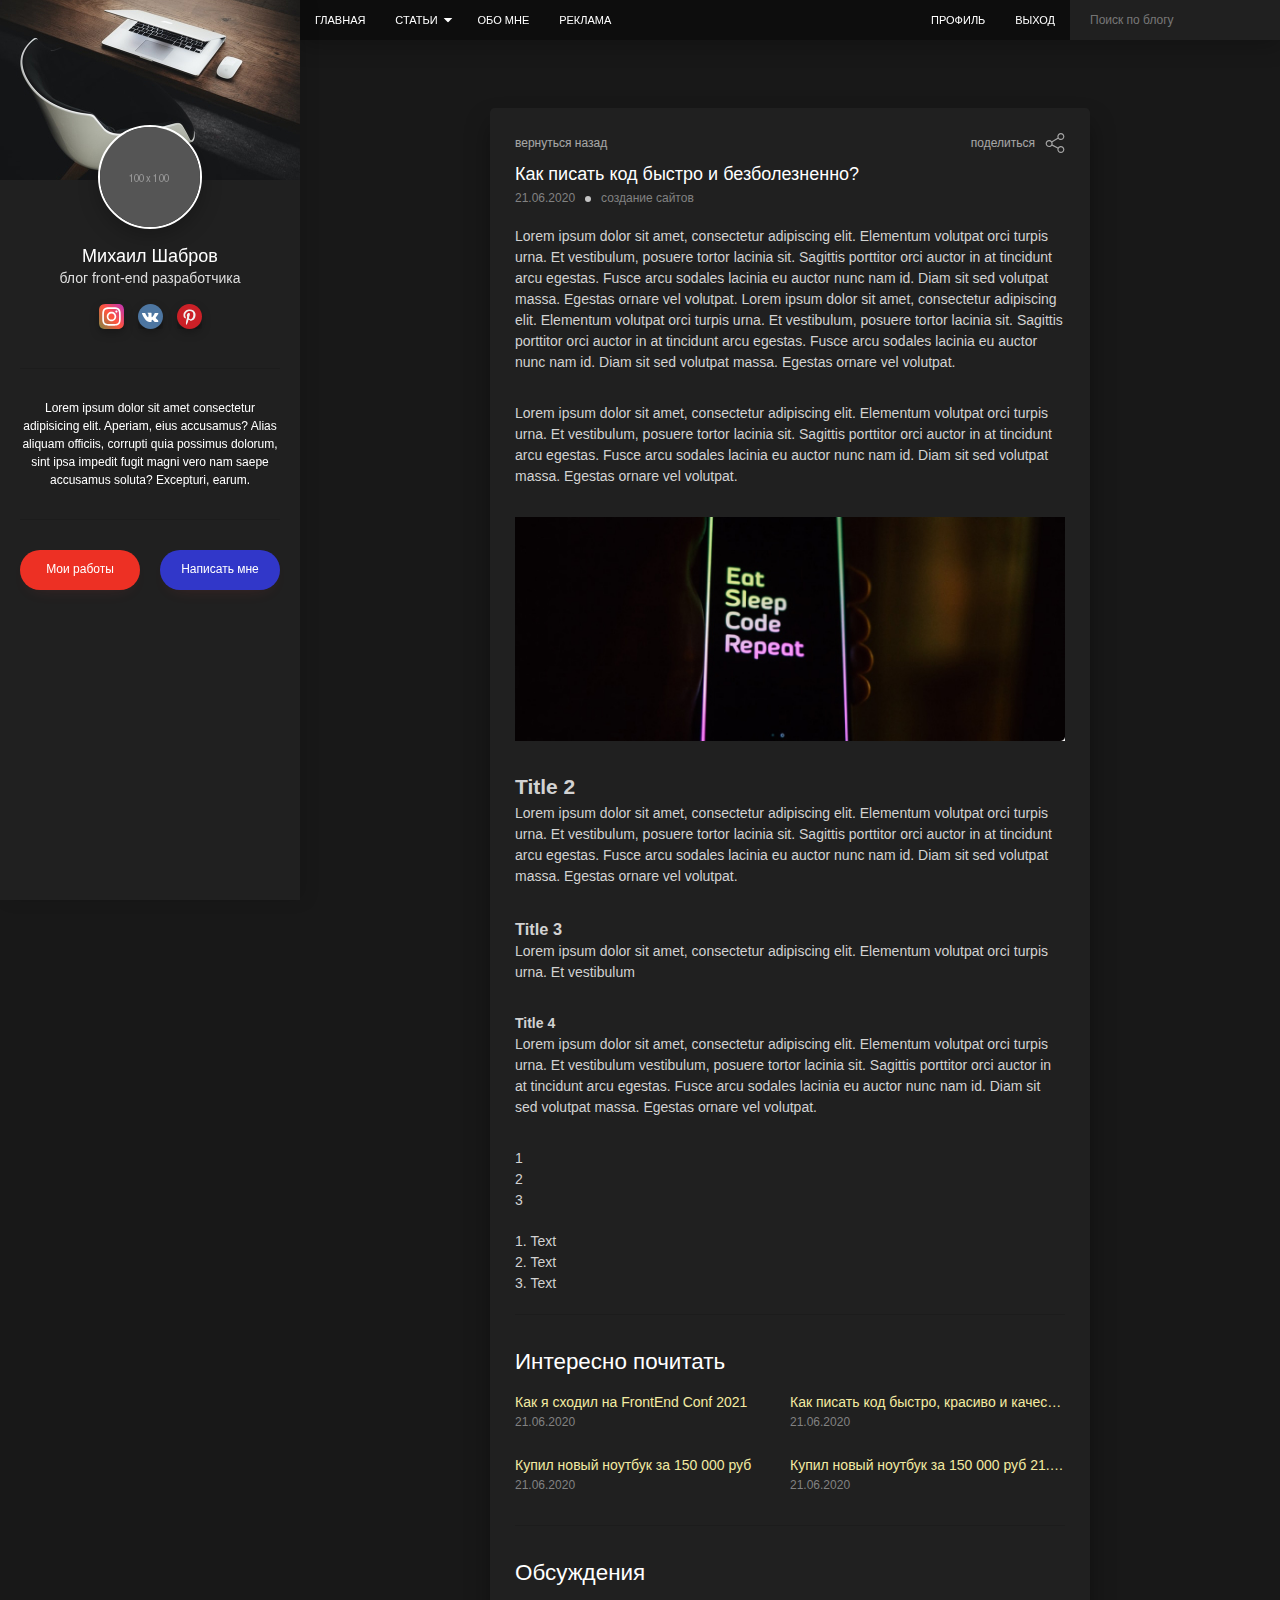
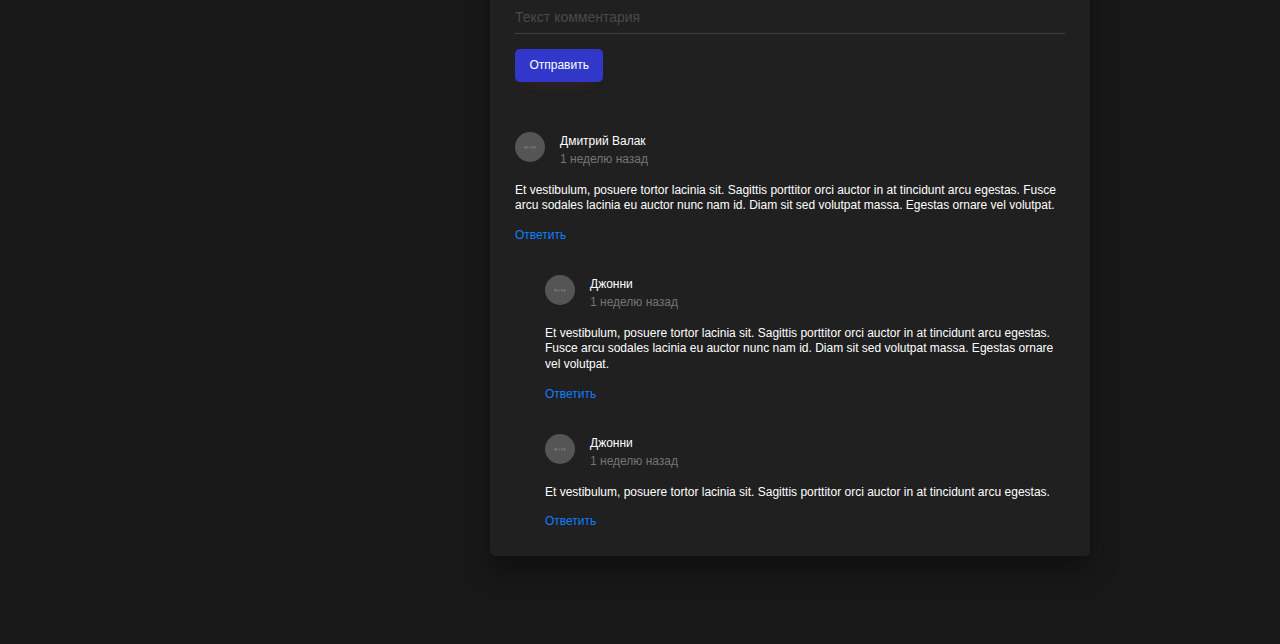
==== post.html @ 974a098c "test" ====
<!DOCTYPE html>
<html lang="ru">

<head>
    <meta charset="UTF-8">
    <meta http-equiv="X-UA-Compatible" content="IE=edge">
    <meta name="viewport" content="width=device-width, initial-scale=1.0">
    <link rel="stylesheet" href="css/style.min.css">
    <title>Пост</title>
</head>

<body>
    <div class="page">
        <header class="header">
            <div class="header__left">
                <nav class="nav">
                    <ul class="nav__list">
                        <li class="nav__item">
                            <a class="nav__link" href="index.html">Главная</a>
                        </li>
                        <li class="nav__item">
                            <a class="nav__link" href="#">
                                Статьи
                                <span class="nav__arrow arrow" id="arrow"></span>
                            </a>

                            <ul class="nav__sublist">
                                <li class="nav__subitem">
                                    <a class="nav__sublink" href="#">Создание сайтов</a>
                                </li>
                                <li class="nav__subitem">
                                    <a class="nav__sublink" href="#">Интернет-маркетинг</a>
                                </li>
                                <li class="nav__subitem">
                                    <a class="nav__sublink" href="#">Продвижение видео</a>
                                </li>
                            </ul>
                        </li>
                        <li class="nav__item">
                            <a class="nav__link" href="#">Обо мне</a>
                        </li>
                        <li class="nav__item">
                            <a class="nav__link" href="#">Реклама</a>
                        </li>
                    </ul>
                </nav>

                <button class="burger" type="button" id="burger">
                    <span></span>
                </button>
            </div>
            <div class="header__right">
                <nav class="nav">
                    <ul class="nav__list">
                        <li class="nav__item">
                            <a class="nav__link" href="profile.html">Профиль</a>
                        </li>
                        <li class="nav__item">
                            <a class="nav__link" href="signin.html">Выход</a>
                        </li>
                    </ul>
                </nav>
                <form action="searth.html" class="searth">
                    <input class="searth__input" type="text" name="mainsearth" id="mainsearth" placeholder="Поиск по блогу">
                </form>
            </div>
        </header>

        <aside class="sidebar">
            <div class="sidebar__header">
                <img src="images/sidebar-header.jpg" alt="">
            </div>
            <div class="sidebar__content">
                <div class="sidebar__user">
                    <img class="sidebar__user-photo" src="images/user-photo.png" alt="Михаил Шабров">
                    <div class="sidebar__user-info">
                        <h1 class="sidebar__user-name">Михаил Шабров</h1>
                        <div class="sidebar__user-text">блог front-end разработчика</div>
                    </div>
                    <div class="social social--sidebar">
                        <a class="social__link" href="#">
                            <img src="images/instagramSm.svg" alt="Миша Шабров insta">
                        </a>
                        <a class="social__link" href="#">
                            <img src="images/vkSm.svg" alt="Миша Шабров Vk">
                        </a>
                        <a class="social__link" href="#">
                            <img src="images/pinterestSm.svg" alt="Миша Шабров pinterest">
                        </a>
                    </div>
                </div>

                <nav class="nav  nav--mobile">
                    <ul class="nav__list">
                        <li class="nav__item">
                            <a class="nav__link" href="#">
                                Статьи
                                <span class="nav__arrow arrow" id="arrow"></span>
                            </a>

                            <ul class="nav__sublist">
                                <li class="nav__subitem">
                                    <a class="nav__sublink" href="#">Создание сайтов</a>
                                </li>
                                <li class="nav__subitem">
                                    <a class="nav__sublink" href="#">Интернет-маркетинг</a>
                                </li>
                                <li class="nav__subitem">
                                    <a class="nav__sublink" href="#">Продвижение видео</a>
                                </li>
                            </ul>
                        </li>
                        <li class="nav__item">
                            <a class="nav__link" href="#">
                                Обо мне
                                <span class="nav__arrow arrow" id="arrow"></span>
                            </a>

                            <ul class="nav__sublist">
                                <li class="nav__subitem">
                                    <a class="nav__sublink" href="#">Создание сайтов</a>
                                </li>
                                <li class="nav__subitem">
                                    <a class="nav__sublink" href="#">Интернет-маркетинг</a>
                                </li>
                                <li class="nav__subitem">
                                    <a class="nav__sublink" href="#">Продвижение видео</a>
                                </li>
                            </ul>
                        </li>
                        <li class="nav__item">
                            <a class="nav__link" href="#">Реклама</a>
                        </li>
                        <li class="nav__item">
                            <a class="nav__link" href="#">Профиль</a>
                        </li>
                    </ul>
                </nav>
                <div class="sidebar__text">
                    <p>Lorem ipsum dolor sit amet consectetur adipisicing elit. Aperiam, eius accusamus? Alias aliquam officiis, corrupti quia possimus dolorum, sint ipsa impedit fugit magni vero nam saepe accusamus soluta? Excepturi, earum.</p>
                </div>
                <div class="sidebar__footer">
                    <a class="btn btn--red btn--big" href="works.html">Мои работы</a>
                    <button class="btn btn--blue btn--big" type="button" data-modal="modal-contact">Написать мне</button>
                </div>
            </div>
        </aside>

        <main class="main">
            <div class="container">

                <article class="post">
                    <div class="post__actions">
                        <a class="post__actions-item" href="index.html">вернуться назад</a>
                        <button class="post__actions-item" type="button" data-modal="modal-share">
                            поделиться
                            <img src="images/share.svg" alt="">
                        </button>
                    </div>
                    <div class="post__header">
                        <h1 class="post__title  post__title--mb0  post__title--title">Как писать код быстро и безболезненно?</h1>
                        <ul class="post__data">
                            <li class="post__data__item">21.06.2020</li>
                            <li class="post__data__item">
                                <a href="#">создание сайтов</a>
                            </li>
                        </ul>
                    </div>
                    <div class="post__content">
                        <div class="post__text">
                            <p>Lorem ipsum dolor sit amet, consectetur adipiscing elit. Elementum volutpat orci turpis urna. Et vestibulum, posuere tortor lacinia sit. Sagittis porttitor orci auctor in at tincidunt arcu egestas. Fusce arcu sodales lacinia eu auctor nunc nam id. Diam sit sed volutpat massa. Egestas ornare vel volutpat. Lorem ipsum dolor sit amet, consectetur adipiscing elit. Elementum volutpat orci turpis urna. Et vestibulum, posuere tortor lacinia sit. Sagittis porttitor orci auctor in at tincidunt arcu egestas. Fusce arcu sodales lacinia eu auctor nunc nam id. Diam sit sed volutpat massa. Egestas ornare vel volutpat.</p>

                            <p>Lorem ipsum dolor sit amet, consectetur adipiscing elit. Elementum volutpat orci turpis urna. Et vestibulum, posuere tortor lacinia sit. Sagittis porttitor orci auctor in at tincidunt arcu egestas. Fusce arcu sodales lacinia eu auctor nunc nam id. Diam sit sed volutpat massa. Egestas ornare vel volutpat.</p>

                            <p>
                                <img src="images/post-preview.jpg" alt="">
                            </p>

                            <h2>Title 2</h2>
                            <p>Lorem ipsum dolor sit amet, consectetur adipiscing elit. Elementum volutpat orci turpis urna. Et vestibulum, posuere tortor lacinia sit. Sagittis porttitor orci auctor in at tincidunt arcu egestas. Fusce arcu sodales lacinia eu auctor nunc nam id. Diam sit sed volutpat massa. Egestas ornare vel volutpat.</p>

                            <h3>Title 3</h3>
                            <p>Lorem ipsum dolor sit amet, consectetur adipiscing elit. Elementum volutpat orci turpis urna. Et vestibulum</p>

                            <h4>Title 4</h4>
                            <p>Lorem ipsum dolor sit amet, consectetur adipiscing elit. Elementum volutpat orci turpis urna. Et vestibulum vestibulum, posuere tortor lacinia sit. Sagittis porttitor orci auctor in at tincidunt arcu egestas. Fusce arcu sodales lacinia eu auctor nunc nam id. Diam sit sed volutpat massa. Egestas ornare vel volutpat.</p>

                            <ul>
                                <li>1</li>
                                <li>2</li>
                                <li>3</li>
                            </ul>

                            <ol>
                                <li>Text</li>
                                <li>Text</li>
                                <li>Text</li>
                            </ol>
                        </div>
                    </div>

                    <div class="related">
                        <h3 class="post__subtitle">Интересно почитать</h3>
                        <ul class="related__list">
                            <li class="related__list-item">
                                <a class="related__name" href="#">Как я сходил на FrontEnd Conf 2021</a>
                                <span class="related__date">21.06.2020</span>
                            </li>
                            <li class="related__list-item">
                                <a class="related__name" href="#">Как писать код быстро, красиво и качественно?</a>
                                <span class="related__date">21.06.2020</span>
                            </li>
                            <li class="related__list-item">
                                <a class="related__name" href="#">Купил новый ноутбук за 150 000 руб</a>
                                <span class="related__date">21.06.2020</span>
                            </li>
                            <li class="related__list-item">
                                <a class="related__name" href="#">Купил новый ноутбук за 150 000 руб
                                    21.06.2020</a>
                                <span class="related__date">21.06.2020</span>
                            </li>
                        </ul>
                    </div>

                    <h3 class="post__subtitle">Обсуждения</h3>
                    <form class="form" accept="/">
                        <div class="form__group">
                            <textarea class="form__field  form__field--textarea" name="commentInput" placeholder="Текст комментария"></textarea>
                            <span class="form__line"></span>
                        </div>
                        <button class="btn btn--blue btn--sm" type="submit">Отправить</button>
                    </form>

                    <ul class="comments">
                        <li class="comments__item">
                            <div class="comments__author">
                                <div class="comments__author-left">
                                    <img class="comments__avatar" src="images/user-photo.png" alt="">
                                </div>
                                <div class="comments__author-right">
                                    <div class="comments__name">Дмитрий Валак</div>
                                    <div class="comments__date">1 неделю назад</div>
                                </div>
                            </div>
                            <div class="comments__text">Et vestibulum, posuere tortor lacinia sit. Sagittis porttitor orci auctor in at tincidunt arcu egestas. Fusce arcu sodales lacinia eu auctor nunc nam id. Diam sit sed volutpat massa. Egestas ornare vel volutpat.</div>
                            <a class="comments__reply" href="#">Ответить</a>
                        </li>

                        <ul class="comments">
                            <li class="comments__item">
                                <div class="comments__author">
                                    <div class="comments__author-left">
                                        <img class="comments__avatar" src="images/user-photo.png" alt="">
                                    </div>
                                    <div class="comments__author-right">
                                        <div class="comments__name">Джонни</div>
                                        <div class="comments__date">1 неделю назад</div>
                                    </div>
                                </div>
                                <div class="comments__text">Et vestibulum, posuere tortor lacinia sit. Sagittis porttitor orci auctor in at tincidunt arcu egestas. Fusce arcu sodales lacinia eu auctor nunc nam id. Diam sit sed volutpat massa. Egestas ornare vel volutpat.</div>
                                <a class="comments__reply" href="#">Ответить</a>
                            </li>

                            <ul class="comments">
                                <li class="comments__item">
                                    <div class="comments__author">
                                        <div class="comments__author-left">
                                            <img class="comments__avatar" src="images/user-photo.png" alt="">
                                        </div>
                                        <div class="comments__author-right">
                                            <div class="comments__name">Джонни</div>
                                            <div class="comments__date">1 неделю назад</div>
                                        </div>
                                    </div>
                                    <div class="comments__text">Et vestibulum, posuere tortor lacinia sit. Sagittis porttitor orci auctor in at tincidunt arcu egestas.</div>
                                    <a class="comments__reply" href="#">Ответить</a>
                                </li>
                            </ul>
                        </ul>
                    </ul>

                </article>
            </div>
        </main>
    </div>
    <div class="modal" id="modal-contact">
        <div class="modal__content modal__content--contact">

            <button class="modal__close" type="button" id="closeModal">
                <img src="images/close.svg" alt="закрыть">
            </button>

            <form class="form" action="/">
                <div class="form__group">
                    <input class="form__field" type="text" name="contactName" placeholder="Ваще имя">
                    <span class="form__line"></span>
                </div>
                <div class="form__group">
                    <input class="form__field" type="email" name="contactEmail" placeholder="Ваш e-mail">
                    <span class="form__line"></span>
                </div>
                <div class="form__group">
                    <textarea class="form__field  form__field--textarea" name="contactText" placeholder="Текст сообщения"></textarea>
                    <span class="form__line"></span>
                </div>
                <div class="form__footer">
                    <button class="btn  btn--blue  btn--sm" type="submit">Отправить</button>
                </div>
            </form>

            <ul class="modal__footer">
                <li class="modal__footer-item">
                    e-mail: <a href="mailto:info@mywebsite.com">info@mywebsite.com</a>
                </li>
                <li class="modal__footer-item">
                    тел: <a href="tel:+94323285622">+943-232-856-22</a>
                </li>
            </ul>

        </div>
    </div>

    <div class="modal" id="modal-share">
        <div class="modal__content">

            <button class="modal__close" type="button" id="closeModal">
                <img src="images/close.svg" alt="закрыть">
            </button>

            <div class="social  social--modal">
                <a class="social__link" href="#">
                    <img src="images/shareFacebook.svg" alt="Миша Шабров insta">
                </a>
                <a class="social__link" href="#">
                    <img src="images/shareTwitter.svg" alt="Миша Шабров Vk">
                </a>
                <a class="social__link" href="#">
                    <img src="images/shareVk.svg" alt="Миша Шабров Vk">
                </a>
                <a class="social__link" href="#">
                    <img src="images/shareCopy.svg" alt="Миша Шабров pinterest">
                </a>
            </div>
        </div>
    </div>

    <div class="modal" id="modal-story">
        <div class="modal__content  modal__content--story">
            <video class="modal__story" src="" poster="http://placehold.it/450x600"></video>
        </div>
    </div>

    <!-- JabaScript -->
    <script src="js/app.min.js"></script>

</body>

</html>
---- css/style.min.css ----
*, *::before, *::after {
  box-sizing: border-box;
}

*:focus {
  outline: none;
}

h1, h2, h3, h4, h5, h6 {
  margin: 0;
  padding: 0;
}

a {
  font-family: inherit;
  text-decoration: none;
  color: inherit;
}

p {
  padding: 0;
  margin: 0;
}

ul, ol, li {
  padding: 0;
  margin: 0;
  list-style: none;
}

button, input {
  padding: 0;
  font-family: inherit;
  font-size: inherit;
  color: inherit;
  background: none;
  border: none;
}

html {
  font-size: 10px;
}

body {
  font-family: -apple-system, BlinkMacSystemFont, "Segoe UI", Roboto, "Helvetica Neue", Arial, "Noto Sans", sans-serif, "Apple Color Emoji", "Segoe UI Emoji", "Segoe UI Symbol", "Noto Color Emoji";
  font-size: 1.4rem;
  line-height: 1.5;
  font-weight: 400;
  color: #fff;
  background-color: #181818;
}
body.no-scroll, body.show-sidebar {
  overflow: hidden;
}

.page {
  display: flex;
  flex-direction: column;
  justify-content: center;
  min-height: 90vh;
  overflow: hidden;
}
.page__title {
  margin-bottom: 3rem;
  font-size: 2.1rem;
  line-height: 1;
  color: #fff;
}
.page__title--mb {
  margin-bottom: 6rem;
}
@media (max-width: 575px) {
  .page__title--mb {
    margin-bottom: 3rem;
  }
}
.show-sidebar .page::after {
  content: "";
  display: block;
  width: 100%;
  height: 100%;
  position: fixed;
  top: 0;
  left: 0;
  z-index: 1;
  background-color: rgba(0, 0, 0, 0.9);
}

.main {
  margin: auto 0;
  padding: 10rem 0 8rem 30rem;
}
@media (max-width: 991px) {
  .main {
    padding-left: 0;
  }
}
@media (max-width: 768px) {
  .main {
    padding: 6rem 0 4rem;
  }
}

.container {
  max-width: 70rem;
  margin: 0 auto;
  padding: 0 5rem;
}
@media (max-width: 768px) {
  .container {
    max-width: 64rem;
    padding: 0 2rem;
  }
}

.embed,
.fr-video {
  display: block;
  position: relative;
  overflow: hidden;
}
.embed::before,
.fr-video::before {
  content: "";
  display: block;
  padding-top: 56.25%;
}
.embed iframe,
.embed video,
.embed object,
.embed embed,
.fr-video iframe,
.fr-video video,
.fr-video object,
.fr-video embed {
  width: 100%;
  height: 100%;
  position: absolute;
  top: 0;
  left: 0;
}

.header {
  width: calc(100% - 30rem);
  height: 40px;
  display: flex;
  justify-content: space-between;
  background-color: #0D0D0D;
  box-shadow: 0px 5px 22px rgba(0, 0, 0, 0.25);
  position: fixed;
  top: 0;
  right: 0;
  z-index: 1000;
}
.header__left {
  display: flex;
}
.header__right {
  display: flex;
}
@media (max-width: 991px) {
  .header {
    width: 100%;
  }
}

.nav--mobile {
  display: none;
}
.nav__list {
  display: flex;
}
@media (max-width: 991px) {
  .nav__list {
    flex-direction: column;
  }
}
.nav__item {
  position: relative;
  background-color: #0D0D0D;
  color: #fff;
  transition: background-color 0.2s linear;
}
@media (max-width: 991px) {
  .nav__item {
    text-align: left;
    background-color: transparent;
  }
}
@media (min-width: 991px) {
  .nav__item:hover {
    background-color: #3137C9;
  }
  .nav__item:hover .nav__sublist {
    pointer-events: all;
    opacity: 1;
    transform: translateX(0);
  }
}
.nav__link {
  display: block;
  height: 4rem;
  padding: 1.2em 1.36em;
  position: relative;
  text-transform: uppercase;
  font-size: 1.1rem;
  line-height: 1.3;
  color: inherit;
}
@media (max-width: 991px) {
  .nav__link {
    height: auto;
    padding: 0.6em 0;
    text-transform: none;
    font-size: 1.6rem;
    font-weight: 300;
  }
}
.nav__sublist {
  width: 16.5rem;
  padding: 1rem 1.4rem 1.2rem;
  background-color: #3137C9;
  box-shadow: 0px 6px 8px rgba(0, 0, 0, 0.2);
  border-radius: 0px 0px 5px 5px;
  pointer-events: none;
  opacity: 0;
  position: absolute;
  top: 100%;
  left: 0;
  transform: translateY(50%);
  transition: opacity 0.2s linear, transform 0.2s linear;
}
@media (max-width: 991px) {
  .nav__sublist {
    display: none;
    padding-left: 2rem;
    padding-right: 0;
    position: static;
    pointer-events: all;
    background-color: transparent;
    box-shadow: none;
    opacity: 1;
    transform: translateY(0);
  }
  .nav__sublist.open {
    display: block;
  }
}
.nav__subitem:not(:last-child) {
  margin-bottom: 1rem;
}
.nav__sublink {
  font-size: 1.2rem;
  line-height: 1.4;
  color: #fff;
  color: inherit;
}
.nav__sublink:hover {
  text-decoration: underline;
}
@media (max-width: 991px) {
  .nav__sublink {
    font-weight: 300;
    font-size: 1.5rem;
  }
}
@media (max-width: 991px) {
  .nav {
    display: none;
  }
  .nav--mobile {
    display: block;
    padding-left: 1rem;
  }
}

.arrow {
  width: 1rem;
  height: 0.5rem;
  display: block;
  background-image: url("../images/arrow.svg");
  background-repeat: no-repeat;
  background-size: cover;
  position: absolute;
  top: 50%;
  right: 1rem;
  z-index: 1;
  transform: translate(0, -50%);
}

.burger {
  width: 3rem;
  height: 2rem;
  display: none;
  position: absolute;
  top: 50%;
  left: 1.5rem;
  z-index: 1;
  transform: translateY(-50%);
}
.burger span {
  display: block;
  width: 100%;
  height: 0.2rem;
  background-color: #fff;
  transition: background-color 0.2s linear;
}
.burger span::before, .burger span::after {
  content: "";
  display: block;
  width: 100%;
  height: 0.2rem;
  position: absolute;
  background-color: #fff;
  transition: transform 0.2s linear;
}
.burger span::before {
  top: 0%;
}
.burger span::after {
  bottom: 0;
}
.show-sidebar .burger span {
  background-color: transparent;
}
.show-sidebar .burger span::before, .show-sidebar .burger span::after {
  top: 50%;
}
.show-sidebar .burger span::before {
  transform: rotate(45deg);
}
.show-sidebar .burger span::after {
  transform: rotate(-45deg);
}
@media (max-width: 991px) {
  .burger {
    display: block;
  }
}

.searth {
  background-color: #202020;
}
.searth__input {
  display: block;
  min-width: 21rem;
  height: 100%;
  padding: 0 2rem;
  font-size: 1.2rem;
  line-height: 1.2;
  color: #fff;
}
.searth__input::placeholder {
  color: rgba(255, 255, 255, 0.4);
}
@media (max-width: 768px) {
  .searth__input::placeholder {
    font-size: 1.6rem;
  }
}

.sidebar {
  width: 30rem;
  height: 100vh;
  padding-bottom: 2rem;
  display: flex;
  flex-direction: column;
  background-color: #202020;
  box-shadow: 5px 0px 15px rgba(5, 5, 5, 0.1);
  text-align: center;
  position: fixed;
  top: 0;
  left: 0;
  z-index: 1000;
}
@media (max-width: 991px) {
  .sidebar {
    height: calc(100vh - 4rem);
    top: 4rem;
    background-color: #0D0D0D;
    transform: translateX(-100%);
    transition: transform 0.2s linear;
  }
  .show-sidebar .sidebar {
    transform: translateX(0);
  }
}
.sidebar__header {
  height: 18rem;
}
.sidebar__header img {
  display: block;
  width: 100%;
  height: 100%;
}
@media (max-width: 991px) {
  .sidebar__header {
    height: 10rem;
  }
}
.sidebar__content {
  display: flex;
  flex-direction: column;
  margin-top: -5.5rem;
  padding: 0 2rem;
}
@media (max-width: 991px) {
  .sidebar__content {
    margin-top: -2rem;
  }
}
.sidebar__user {
  margin-bottom: 2.5rem;
}
@media (max-width: 991px) {
  .sidebar__user {
    display: flex;
    align-items: flex-end;
    text-align: left;
    margin-bottom: 2rem;
    padding-bottom: 1.5rem;
    border-bottom: 2px solid #1c1c1c;
  }
}
.sidebar__user-photo {
  margin-bottom: 1rem;
  border-radius: 50%;
  border: 2px solid #fff;
  box-shadow: 0px 7px 20px rgba(0, 0, 0, 0.25);
}
@media (max-width: 991px) {
  .sidebar__user-photo {
    width: 6.5rem;
    height: 6.5rem;
    margin-bottom: 0;
    margin-right: 1rem;
  }
}
.sidebar__user-name {
  font-weight: 400;
  font-size: 1.8rem;
  line-height: 1.3;
}
@media (max-width: 991px) {
  .sidebar__user-name {
    font-size: 1.5rem;
  }
}
.sidebar__user-text {
  margin-bottom: 1.5rem;
  font-size: 1.4rem;
  font-weight: 300;
  color: #DEDEDE;
}
@media (max-width: 991px) {
  .sidebar__user-text {
    margin-bottom: 0;
    font-size: 1.2rem;
  }
}
.sidebar__text {
  padding: 3rem 0;
  border-top: 1px solid #1C1C1C;
  border-bottom: 1px solid #1C1C1C;
  font-size: 1.2rem;
}
@media (max-width: 991px) {
  .sidebar__text {
    display: none;
  }
}
.sidebar__footer {
  display: flex;
  justify-content: space-between;
  margin-top: 3rem;
}

.social {
  display: flex;
  justify-content: center;
}
@media (max-width: 991px) {
  .social--sidebar {
    display: none;
  }
}
.social__link {
  display: inline-block;
  transition: transform 0.2s ease-in-out;
}
.social__link img {
  filter: drop-shadow(0px 4px 4px rgba(0, 0, 0, 0.25));
}
.social__link:not(:last-child) {
  margin-right: 1rem;
}
.social__link:hover {
  transform: translateY(5%);
}

.btn {
  display: inline-block;
  padding: 1em 1.75em;
  font-size: 1.2rem;
  font-weight: 500;
  line-height: 1.3;
  box-shadow: 0px 0.6em 1.5em -0.9em rgba(242, 63, 63, 0.2);
  border-radius: 2em;
  cursor: pointer;
  transition: opacity 0.2s linear;
}
.btn:hover {
  opacity: 0.8;
}
.btn--red {
  background-color: #ED3024;
  box-shadow: #ED3024;
}
.btn--blue {
  background-color: #3137C9;
  box-shadow: #3137C9;
}
.btn--big {
  min-width: 12rem;
}
.btn--sm {
  padding: 0.7em 1.2em;
  border-radius: 0.4em;
}

.stories {
  display: grid;
  grid-template-columns: repeat(4, 14rem);
  grid-template-rows: 19.5rem;
  gap: 1.3rem;
  overflow: auto;
  margin-bottom: 3rem;
}
.stories__item {
  overflow: hidden;
  box-shadow: 0px 5px 15px rgba(0, 0, 0, 0.2);
  border-radius: 0.4em;
  position: relative;
}
.stories__item::after {
  content: "";
  display: block;
  width: 100%;
  height: 100%;
  background: linear-gradient(to bottom, rgba(0, 0, 0, 0.8) 0%, rgba(0, 0, 0, 0) 50%, rgba(0, 0, 0, 0.8) 100%);
  position: absolute;
  top: 0;
  left: 0;
}
.stories__preview {
  display: block;
  max-width: 100%;
  height: auto;
}
.stories__info {
  height: 100%;
  padding: 1.4rem 1.7rem 1.4rem 1.3rem;
  font-size: 1.2rem;
  display: flex;
  flex-direction: column;
  justify-content: space-between;
  align-items: flex-end;
  position: absolute;
  top: 0;
  left: 0;
  z-index: 1;
}

.add-post {
  margin-bottom: 3rem;
  padding: 1.7rem 2rem 1.7rem 3rem;
  background-color: #121212;
  box-shadow: 0px 15px 25px rgba(0, 0, 0, 0.45);
  border-radius: 0.35em;
}
.add-post__form {
  display: flex;
  justify-content: space-between;
  align-items: center;
}
.add-post__text {
  display: block;
  overflow: hidden;
  width: 100%;
  height: 3rem;
  padding: 0;
  border: none;
  background: none;
  resize: none;
  font-size: 1.5rem;
  line-height: 2;
  color: #d2d2d2;
}
.add-post__actions {
  width: 10rem;
  display: flex;
  align-items: center;
}
.add-post__file, .add-post__send {
  width: 4rem;
  height: 4rem;
  display: flex;
  justify-content: center;
  align-items: center;
  border-radius: 50%;
  cursor: pointer;
}
.add-post__file {
  margin-right: 1rem;
  background-color: #EBEBEB;
}
.add-post__file input {
  display: none;
}
.add-post__send {
  background-color: #3137C9;
}

.post {
  overflow: hidden;
  padding: 2.5rem;
  background-color: #202020;
  box-shadow: 0px 15px 25px rgba(0, 0, 0, 0.35);
  border-radius: 0.35em;
}
.post:not(:last-child) {
  margin-bottom: 3rem;
}
@media (max-width: 575px) {
  .post:not(:last-child) {
    margin-bottom: 2rem;
  }
}
.post__actions {
  display: flex;
  justify-content: space-between;
  align-items: center;
  margin-bottom: 1rem;
}
.post__actions-item {
  display: flex;
  align-items: center;
  font-size: 1.2rem;
  opacity: 0.6;
}
.post__actions-item img {
  margin-left: 1rem;
}
.post__actions-item:hover {
  text-decoration: underline;
  opacity: 1;
}
.post__header {
  margin-bottom: 2rem;
}
.post__header img {
  display: block;
  max-width: 100%;
  margin: 0 auto;
  height: auto;
}
.post__header .embed {
  border-radius: 0.35em;
}
.post__header--preview {
  margin: -2.5rem -2.5rem 2.5rem;
}
@media (max-width: 575px) {
  .post__header--preview {
    margin: -1.5rem -1.5rem 1.5rem;
  }
}
.post__title {
  margin-bottom: 1.5rem;
  font-size: 1.8rem;
  font-weight: 500;
  line-height: 1.3;
}
.post__title--mb0 {
  margin-bottom: 0;
}
.post__title--title {
  margin-bottom: 0.5rem;
}
.post__subtitle {
  margin-bottom: 1.5rem;
  font-size: 1.6em;
  font-weight: 500;
}
.post__text-prev {
  font-size: 1.4rem;
  color: #d2d2d2;
}
.post__text {
  font-size: 1.4rem;
  color: #d2d2d2;
}
.post__text p {
  margin-bottom: 3rem;
}
@media (max-width: 575px) {
  .post__text p {
    margin-bottom: 1.5rem;
  }
}
.post__text img {
  display: block;
  max-width: 100%;
  height: auto;
}
.post__text ul, .post__text ol {
  list-style-position: inside;
  margin-bottom: 2rem;
}
.post__text ul ul, .post__text ul ol, .post__text ol ul, .post__text ol ol {
  padding-left: 1.5rem;
  margin-bottom: 0;
}
.post__text ol > li {
  list-style: decimal;
  list-style-position: inside;
}
.post__footer {
  display: flex;
  justify-content: space-between;
  margin-top: 1.5rem;
}
@media (max-width: 575px) {
  .post__footer {
    flex-direction: column;
  }
}
.post__data {
  display: flex;
  font-size: 1.2rem;
  line-height: 1.2;
  color: #828282;
}
.post__data li:not(:last-child) {
  display: flex;
  align-items: center;
}
.post__data li:not(:last-child)::after {
  content: "";
  display: inline-block;
  margin: 0 1rem;
  width: 0.6rem;
  height: 0.6rem;
  border-radius: 100%;
  background-color: #C4C4C4;
}
.post__data a:hover {
  text-decoration: underline;
}
@media (max-width: 575px) {
  .post__data {
    margin-bottom: 1rem;
  }
}
.post__read {
  font-size: 1.4rem;
  line-height: 1.2;
  color: #107EFF;
}
.post__read:hover {
  text-decoration: underline;
}
@media (max-width: 768px) {
  .post {
    padding: 1.5rem;
  }
}

.pagenav {
  display: flex;
  justify-content: center;
  margin-top: 8rem;
}
.pagenav__item {
  padding: 0.85em 1.2em;
  background-color: #0D0D0D;
  border-radius: 0.5em;
  transition: background-color 0.2s linear;
}
.pagenav__item:not(:last-child) {
  margin-right: 1rem;
}
.pagenav__item:hover {
  background-color: rgba(16, 126, 255, 0.4);
}
.pagenav__item.this-page {
  background-color: #107EFF;
}
@media (max-width: 575px) {
  .pagenav {
    margin-top: 4rem;
  }
}

.related {
  margin-bottom: 3rem;
  padding: 3rem 0 0.5rem;
  border-top: 1px solid #1c1c1c;
  border-bottom: 1px solid #1c1c1c;
}
.related__list {
  display: flex;
  flex-wrap: wrap;
}
@media (max-width: 575px) {
  .related__list {
    flex-direction: column;
  }
}
.related__list-item {
  width: 50%;
  margin-bottom: 2.5rem;
}
@media (max-width: 575px) {
  .related__list-item {
    width: 100%;
  }
}
.related__name {
  display: block;
  text-overflow: ellipsis;
  overflow: hidden;
  white-space: nowrap;
  font-size: 1.4rem;
  font-weight: 500;
  line-height: 1.2;
  color: #F3EBA2;
}
.related__name:hover {
  text-decoration: underline;
}
.related__date {
  font-size: 1.2rem;
  line-height: 1.2;
  color: #828282;
}
@media (max-width: 575px) {
  .related {
    padding-top: 1.5rem;
    margin-bottom: 2rem;
  }
}

.form {
  display: flex;
  flex-wrap: wrap;
}
.form__group {
  width: 100%;
  margin-bottom: 1.5rem;
  position: relative;
}
.form__field {
  width: 100%;
  padding: 1rem 0;
  display: block;
  border: none;
  border-bottom: 1px solid #3F3F3F;
  background: none;
  font-family: inherit;
  font-size: 1.4rem;
  line-height: 1.2;
  color: #fff;
}
.form__field--textarea {
  overflow: hidden;
  height: 30px;
  padding: 0.5rem 0;
  resize: none;
}
.form__field::placeholder {
  color: rgba(255, 255, 255, 0.2);
}
.form__field:focus + .form__line {
  width: 100%;
}
.form__line {
  width: 0;
  height: 1px;
  position: absolute;
  bottom: 0;
  left: 0;
  z-index: 1;
  background-color: #107EFF;
  transition: width 0.2s linear;
}
.form__footer {
  margin-top: 1rem;
}
.form__footer--center {
  margin: 1rem auto 2rem;
}

.comments {
  margin-top: 5rem;
}
.comments > .comments {
  margin-top: 3rem;
}
.comments > .comments .comments__item {
  padding-left: 3rem;
}
@media (max-width: 575px) {
  .comments > .comments .comments__item {
    padding-left: 1.5rem;
  }
}
@media (max-width: 575px) {
  .comments > .comments {
    margin-top: 2rem;
  }
}
.comments__author {
  display: flex;
  align-items: center;
  margin-bottom: 1.5rem;
}
.comments__author-left {
  margin-right: 1.5rem;
}
.comments__avatar {
  width: 3rem;
  height: 3rem;
  border-radius: 50%;
}
.comments__author-right {
  line-height: 1.5;
}
.comments__name {
  font-size: 1.2rem;
  font-weight: 500;
  color: #fff;
}
.comments__date {
  font-size: 1.2rem;
  font-weight: 400;
  color: #757575;
}
.comments__text {
  margin-bottom: 1rem;
  font-size: 1.2rem;
  line-height: 1.3;
  color: #fff;
}
.comments__reply {
  font-size: 1.2rem;
  color: #107EFF;
}
.comments__reply:hover {
  text-decoration: underline;
}
@media (max-width: 575px) {
  .comments {
    margin-top: 3rem;
  }
}

.work {
  display: flex;
  overflow: hidden;
  background-color: #202020;
  box-shadow: 0px 15px 25px rgba(0, 0, 0, 0.35);
  border-radius: 0.35em;
}
.work:not(:last-child) {
  margin-bottom: 3rem;
}
.work__left {
  width: 50%;
}
.work__left img {
  display: block;
  max-width: 100%;
  height: auto;
  object-fit: cover;
}
@media (max-width: 768px) {
  .work__left {
    width: 100%;
  }
}
.work__right {
  width: 50%;
  display: flex;
  flex-direction: column;
  padding: 2.5rem;
}
@media (max-width: 768px) {
  .work__right {
    width: 100%;
  }
}
.work__title {
  margin-bottom: 3rem;
  font-size: 2.4rem;
  line-height: 1.1;
  font-weight: 500;
  color: #fff;
}
@media (max-width: 575px) {
  .work__title {
    margin-bottom: 1.5rem;
    font-size: 2rem;
  }
}
.work__text {
  max-height: 28rem;
  overflow: auto;
  margin-bottom: 3rem;
  font-size: 1.6rem;
  line-height: 1.6;
  color: #d2d2d2;
}
@media (max-width: 575px) {
  .work__text {
    font-size: 1.2rem;
  }
}
.work__tags {
  display: flex;
  flex-wrap: wrap;
}
.work__tags-item {
  margin-bottom: 1rem;
  padding: 0.4rem 0.9rem;
  background-color: #EA8C1E;
  border-radius: 0.3rem;
  font-size: 1.1em;
  line-height: 1.2;
  color: #fff;
}
.work__tags-item:not(:last-child) {
  margin-right: 1rem;
}
.work__wrap {
  margin-top: auto;
  margin-left: auto;
  max-width: 13rem;
}
@media (max-width: 768px) {
  .work__wrap {
    margin-top: 2rem;
  }
}
@media (max-width: 768px) {
  .work {
    flex-direction: column;
  }
}

.profile {
  width: 100%;
  display: flex;
  justify-content: space-between;
  align-items: center;
}
.profile__left {
  width: 100%;
  max-width: 35rem;
  padding-right: 1rem;
}
.profile__right {
  max-width: 15rem;
}
@media (max-width: 575px) {
  .profile__right {
    margin-bottom: 2rem;
  }
}
.profile__photo {
  display: flex;
  flex-direction: column;
  font-size: 1.4rem;
  line-height: 1.2;
  color: #107EFF;
  text-decoration: underline;
}
.profile__photo img {
  margin-bottom: 1rem;
}
.profile__photo input {
  display: none;
}
.profile__photo:hover {
  text-decoration: none;
}
@media (max-width: 575px) {
  .profile {
    align-items: flex-start;
    flex-direction: column-reverse;
  }
}

.sign {
  max-width: 28rem;
  margin: 0 auto;
  text-align: center;
}
.sign__footer {
  display: flex;
  justify-content: center;
}
.sign__footer-item {
  margin: 0 0.5rem;
}
.sign__footer-item a:hover {
  text-decoration: underline;
}

.modal {
  width: 100%;
  height: 100%;
  display: none;
  justify-content: center;
  align-items: center;
  padding: 1rem;
  position: fixed;
  top: 0;
  left: 0;
  z-index: 1010;
  background-color: rgba(0, 0, 0, 0.9);
}
.modal.show-modal {
  display: flex;
}
.modal__content {
  max-width: 50rem;
  padding: 8rem;
  position: relative;
  background-color: #202020;
  border-radius: 0.35em;
  box-shadow: 0px 10px 35px rgba(0, 0, 0, 0.25);
}
.modal__content--contact {
  padding-bottom: 2.5rem;
}
.modal__content--story {
  padding: 0;
  background: none;
}
.modal__close {
  position: absolute;
  top: 2rem;
  right: 2rem;
  z-index: 1;
  cursor: pointer;
}
.modal__close img {
  transition: transform 0.3s linear, opacity 0.3s linear;
  opacity: 0.6;
}
.modal__close:hover img {
  transform: scale(1.3);
  opacity: 1;
}
.modal__footer {
  display: flex;
  justify-content: center;
  margin-top: 4rem;
}
.modal__footer-item {
  margin: 0 1rem;
  font-size: 1.2rem;
  color: #B3B3B3;
}
.modal__footer-item a {
  text-decoration: underline;
}
.modal__footer-item:hover a {
  text-decoration: none;
}
.modal__video {
  display: block;
  max-width: 100%;
  height: auto;
}
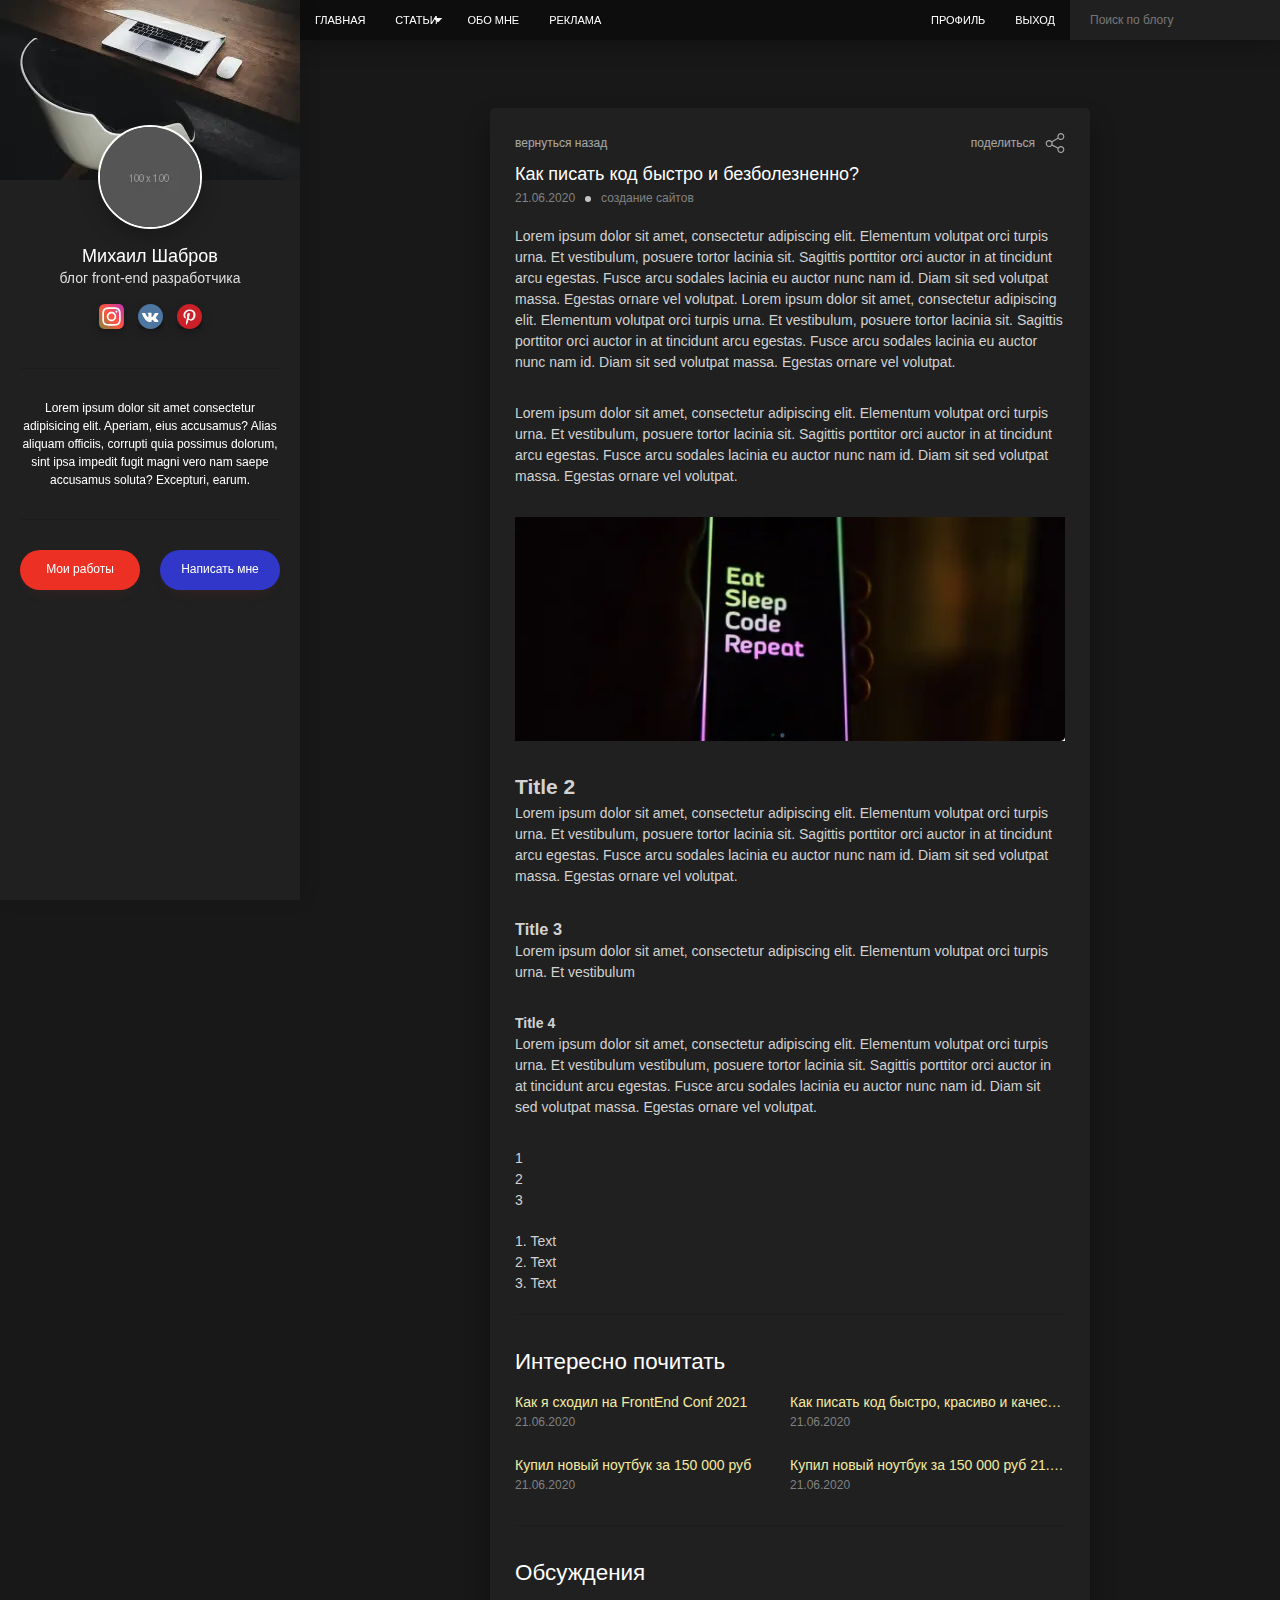
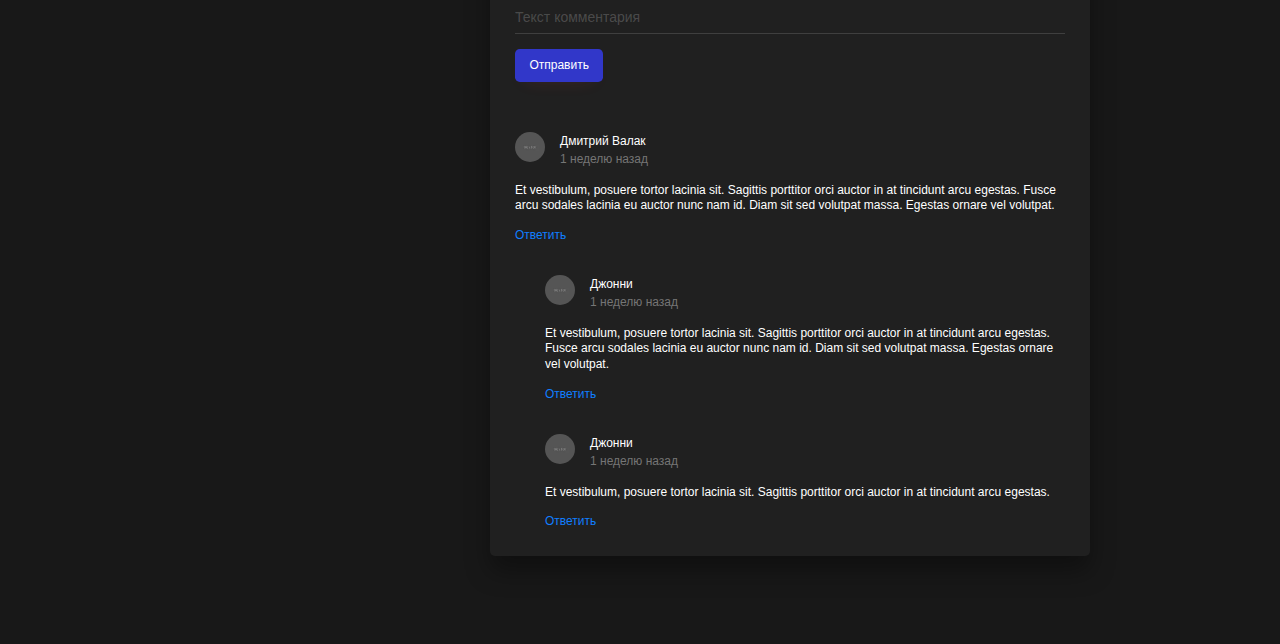
==== commit 7436f7ea: "build" ====
--- a/post.html
+++ b/post.html
@@ -5,7 +5,7 @@
     <meta charset="UTF-8">
     <meta http-equiv="X-UA-Compatible" content="IE=edge">
     <meta name="viewport" content="width=device-width, initial-scale=1.0">
-    <link rel="stylesheet" href="css/style.min.css">
+    <link rel="stylesheet" href="css/style.min.css?_v=20211227165929">
     <title>Пост</title>
 </head>
 
@@ -68,11 +68,15 @@
 
         <aside class="sidebar">
             <div class="sidebar__header">
-                <img src="images/sidebar-header.jpg" alt="">
+                <picture>
+                    <source srcset="images/sidebar-header.webp" type="image/webp"><img src="images/sidebar-header.jpg" alt="">
+                </picture>
             </div>
             <div class="sidebar__content">
                 <div class="sidebar__user">
-                    <img class="sidebar__user-photo" src="images/user-photo.png" alt="Михаил Шабров">
+                    <picture>
+                        <source srcset="images/user-photo.webp" type="image/webp"><img class="sidebar__user-photo" src="images/user-photo.png" alt="Михаил Шабров">
+                    </picture>
                     <div class="sidebar__user-info">
                         <h1 class="sidebar__user-name">Михаил Шабров</h1>
                         <div class="sidebar__user-text">блог front-end разработчика</div>
@@ -93,10 +97,7 @@
                 <nav class="nav  nav--mobile">
                     <ul class="nav__list">
                         <li class="nav__item">
-                            <a class="nav__link" href="#">
-                                Статьи
-                                <span class="nav__arrow arrow" id="arrow"></span>
-                            </a>
+                            <a class="nav__link" href="#">Статьи</a>
 
                             <ul class="nav__sublist">
                                 <li class="nav__subitem">
@@ -111,22 +112,7 @@
                             </ul>
                         </li>
                         <li class="nav__item">
-                            <a class="nav__link" href="#">
-                                Обо мне
-                                <span class="nav__arrow arrow" id="arrow"></span>
-                            </a>
-
-                            <ul class="nav__sublist">
-                                <li class="nav__subitem">
-                                    <a class="nav__sublink" href="#">Создание сайтов</a>
-                                </li>
-                                <li class="nav__subitem">
-                                    <a class="nav__sublink" href="#">Интернет-маркетинг</a>
-                                </li>
-                                <li class="nav__subitem">
-                                    <a class="nav__sublink" href="#">Продвижение видео</a>
-                                </li>
-                            </ul>
+                            <a class="nav__link" href="#">Обо мне</a>
                         </li>
                         <li class="nav__item">
                             <a class="nav__link" href="#">Реклама</a>
@@ -173,7 +159,9 @@
                             <p>Lorem ipsum dolor sit amet, consectetur adipiscing elit. Elementum volutpat orci turpis urna. Et vestibulum, posuere tortor lacinia sit. Sagittis porttitor orci auctor in at tincidunt arcu egestas. Fusce arcu sodales lacinia eu auctor nunc nam id. Diam sit sed volutpat massa. Egestas ornare vel volutpat.</p>
 
                             <p>
-                                <img src="images/post-preview.jpg" alt="">
+                                <picture>
+                                    <source srcset="images/post-preview.webp" type="image/webp"><img src="images/post-preview.jpg" alt="">
+                                </picture>
                             </p>
 
                             <h2>Title 2</h2>
@@ -235,7 +223,9 @@
                         <li class="comments__item">
                             <div class="comments__author">
                                 <div class="comments__author-left">
-                                    <img class="comments__avatar" src="images/user-photo.png" alt="">
+                                    <picture>
+                                        <source srcset="images/user-photo.webp" type="image/webp"><img class="comments__avatar" src="images/user-photo.png" alt="">
+                                    </picture>
                                 </div>
                                 <div class="comments__author-right">
                                     <div class="comments__name">Дмитрий Валак</div>
@@ -250,7 +240,9 @@
                             <li class="comments__item">
                                 <div class="comments__author">
                                     <div class="comments__author-left">
-                                        <img class="comments__avatar" src="images/user-photo.png" alt="">
+                                        <picture>
+                                            <source srcset="images/user-photo.webp" type="image/webp"><img class="comments__avatar" src="images/user-photo.png" alt="">
+                                        </picture>
                                     </div>
                                     <div class="comments__author-right">
                                         <div class="comments__name">Джонни</div>
@@ -265,7 +257,9 @@
                                 <li class="comments__item">
                                     <div class="comments__author">
                                         <div class="comments__author-left">
-                                            <img class="comments__avatar" src="images/user-photo.png" alt="">
+                                            <picture>
+                                                <source srcset="images/user-photo.webp" type="image/webp"><img class="comments__avatar" src="images/user-photo.png" alt="">
+                                            </picture>
                                         </div>
                                         <div class="comments__author-right">
                                             <div class="comments__name">Джонни</div>
@@ -346,12 +340,12 @@
 
     <div class="modal" id="modal-story">
         <div class="modal__content  modal__content--story">
-            <video class="modal__story" src="" poster="http://placehold.it/450x600"></video>
+            <!-- <video class="modal__story" src="" poster="images/"></video> -->
         </div>
     </div>
 
     <!-- JabaScript -->
-    <script src="js/app.min.js"></script>
+    <script src="js/app.min.js?_v=20211227165929"></script>
 
 </body>
 
--- a/css/style.min.css
+++ b/css/style.min.css
@@ -1,1186 +1 @@
-*, *::before, *::after {
-  box-sizing: border-box;
-}
-
-*:focus {
-  outline: none;
-}
-
-h1, h2, h3, h4, h5, h6 {
-  margin: 0;
-  padding: 0;
-}
-
-a {
-  font-family: inherit;
-  text-decoration: none;
-  color: inherit;
-}
-
-p {
-  padding: 0;
-  margin: 0;
-}
-
-ul, ol, li {
-  padding: 0;
-  margin: 0;
-  list-style: none;
-}
-
-button, input {
-  padding: 0;
-  font-family: inherit;
-  font-size: inherit;
-  color: inherit;
-  background: none;
-  border: none;
-}
-
-html {
-  font-size: 10px;
-}
-
-body {
-  font-family: -apple-system, BlinkMacSystemFont, "Segoe UI", Roboto, "Helvetica Neue", Arial, "Noto Sans", sans-serif, "Apple Color Emoji", "Segoe UI Emoji", "Segoe UI Symbol", "Noto Color Emoji";
-  font-size: 1.4rem;
-  line-height: 1.5;
-  font-weight: 400;
-  color: #fff;
-  background-color: #181818;
-}
-body.no-scroll, body.show-sidebar {
-  overflow: hidden;
-}
-
-.page {
-  display: flex;
-  flex-direction: column;
-  justify-content: center;
-  min-height: 90vh;
-  overflow: hidden;
-}
-.page__title {
-  margin-bottom: 3rem;
-  font-size: 2.1rem;
-  line-height: 1;
-  color: #fff;
-}
-.page__title--mb {
-  margin-bottom: 6rem;
-}
-@media (max-width: 575px) {
-  .page__title--mb {
-    margin-bottom: 3rem;
-  }
-}
-.show-sidebar .page::after {
-  content: "";
-  display: block;
-  width: 100%;
-  height: 100%;
-  position: fixed;
-  top: 0;
-  left: 0;
-  z-index: 1;
-  background-color: rgba(0, 0, 0, 0.9);
-}
-
-.main {
-  margin: auto 0;
-  padding: 10rem 0 8rem 30rem;
-}
-@media (max-width: 991px) {
-  .main {
-    padding-left: 0;
-  }
-}
-@media (max-width: 768px) {
-  .main {
-    padding: 6rem 0 4rem;
-  }
-}
-
-.container {
-  max-width: 70rem;
-  margin: 0 auto;
-  padding: 0 5rem;
-}
-@media (max-width: 768px) {
-  .container {
-    max-width: 64rem;
-    padding: 0 2rem;
-  }
-}
-
-.embed,
-.fr-video {
-  display: block;
-  position: relative;
-  overflow: hidden;
-}
-.embed::before,
-.fr-video::before {
-  content: "";
-  display: block;
-  padding-top: 56.25%;
-}
-.embed iframe,
-.embed video,
-.embed object,
-.embed embed,
-.fr-video iframe,
-.fr-video video,
-.fr-video object,
-.fr-video embed {
-  width: 100%;
-  height: 100%;
-  position: absolute;
-  top: 0;
-  left: 0;
-}
-
-.header {
-  width: calc(100% - 30rem);
-  height: 40px;
-  display: flex;
-  justify-content: space-between;
-  background-color: #0D0D0D;
-  box-shadow: 0px 5px 22px rgba(0, 0, 0, 0.25);
-  position: fixed;
-  top: 0;
-  right: 0;
-  z-index: 1000;
-}
-.header__left {
-  display: flex;
-}
-.header__right {
-  display: flex;
-}
-@media (max-width: 991px) {
-  .header {
-    width: 100%;
-  }
-}
-
-.nav--mobile {
-  display: none;
-}
-.nav__list {
-  display: flex;
-}
-@media (max-width: 991px) {
-  .nav__list {
-    flex-direction: column;
-  }
-}
-.nav__item {
-  position: relative;
-  background-color: #0D0D0D;
-  color: #fff;
-  transition: background-color 0.2s linear;
-}
-@media (max-width: 991px) {
-  .nav__item {
-    text-align: left;
-    background-color: transparent;
-  }
-}
-@media (min-width: 991px) {
-  .nav__item:hover {
-    background-color: #3137C9;
-  }
-  .nav__item:hover .nav__sublist {
-    pointer-events: all;
-    opacity: 1;
-    transform: translateX(0);
-  }
-}
-.nav__link {
-  display: block;
-  height: 4rem;
-  padding: 1.2em 1.36em;
-  position: relative;
-  text-transform: uppercase;
-  font-size: 1.1rem;
-  line-height: 1.3;
-  color: inherit;
-}
-@media (max-width: 991px) {
-  .nav__link {
-    height: auto;
-    padding: 0.6em 0;
-    text-transform: none;
-    font-size: 1.6rem;
-    font-weight: 300;
-  }
-}
-.nav__sublist {
-  width: 16.5rem;
-  padding: 1rem 1.4rem 1.2rem;
-  background-color: #3137C9;
-  box-shadow: 0px 6px 8px rgba(0, 0, 0, 0.2);
-  border-radius: 0px 0px 5px 5px;
-  pointer-events: none;
-  opacity: 0;
-  position: absolute;
-  top: 100%;
-  left: 0;
-  transform: translateY(50%);
-  transition: opacity 0.2s linear, transform 0.2s linear;
-}
-@media (max-width: 991px) {
-  .nav__sublist {
-    display: none;
-    padding-left: 2rem;
-    padding-right: 0;
-    position: static;
-    pointer-events: all;
-    background-color: transparent;
-    box-shadow: none;
-    opacity: 1;
-    transform: translateY(0);
-  }
-  .nav__sublist.open {
-    display: block;
-  }
-}
-.nav__subitem:not(:last-child) {
-  margin-bottom: 1rem;
-}
-.nav__sublink {
-  font-size: 1.2rem;
-  line-height: 1.4;
-  color: #fff;
-  color: inherit;
-}
-.nav__sublink:hover {
-  text-decoration: underline;
-}
-@media (max-width: 991px) {
-  .nav__sublink {
-    font-weight: 300;
-    font-size: 1.5rem;
-  }
-}
-@media (max-width: 991px) {
-  .nav {
-    display: none;
-  }
-  .nav--mobile {
-    display: block;
-    padding-left: 1rem;
-  }
-}
-
-.arrow {
-  width: 1rem;
-  height: 0.5rem;
-  display: block;
-  background-image: url("../images/arrow.svg");
-  background-repeat: no-repeat;
-  background-size: cover;
-  position: absolute;
-  top: 50%;
-  right: 1rem;
-  z-index: 1;
-  transform: translate(0, -50%);
-}
-
-.burger {
-  width: 3rem;
-  height: 2rem;
-  display: none;
-  position: absolute;
-  top: 50%;
-  left: 1.5rem;
-  z-index: 1;
-  transform: translateY(-50%);
-}
-.burger span {
-  display: block;
-  width: 100%;
-  height: 0.2rem;
-  background-color: #fff;
-  transition: background-color 0.2s linear;
-}
-.burger span::before, .burger span::after {
-  content: "";
-  display: block;
-  width: 100%;
-  height: 0.2rem;
-  position: absolute;
-  background-color: #fff;
-  transition: transform 0.2s linear;
-}
-.burger span::before {
-  top: 0%;
-}
-.burger span::after {
-  bottom: 0;
-}
-.show-sidebar .burger span {
-  background-color: transparent;
-}
-.show-sidebar .burger span::before, .show-sidebar .burger span::after {
-  top: 50%;
-}
-.show-sidebar .burger span::before {
-  transform: rotate(45deg);
-}
-.show-sidebar .burger span::after {
-  transform: rotate(-45deg);
-}
-@media (max-width: 991px) {
-  .burger {
-    display: block;
-  }
-}
-
-.searth {
-  background-color: #202020;
-}
-.searth__input {
-  display: block;
-  min-width: 21rem;
-  height: 100%;
-  padding: 0 2rem;
-  font-size: 1.2rem;
-  line-height: 1.2;
-  color: #fff;
-}
-.searth__input::placeholder {
-  color: rgba(255, 255, 255, 0.4);
-}
-@media (max-width: 768px) {
-  .searth__input::placeholder {
-    font-size: 1.6rem;
-  }
-}
-
-.sidebar {
-  width: 30rem;
-  height: 100vh;
-  padding-bottom: 2rem;
-  display: flex;
-  flex-direction: column;
-  background-color: #202020;
-  box-shadow: 5px 0px 15px rgba(5, 5, 5, 0.1);
-  text-align: center;
-  position: fixed;
-  top: 0;
-  left: 0;
-  z-index: 1000;
-}
-@media (max-width: 991px) {
-  .sidebar {
-    height: calc(100vh - 4rem);
-    top: 4rem;
-    background-color: #0D0D0D;
-    transform: translateX(-100%);
-    transition: transform 0.2s linear;
-  }
-  .show-sidebar .sidebar {
-    transform: translateX(0);
-  }
-}
-.sidebar__header {
-  height: 18rem;
-}
-.sidebar__header img {
-  display: block;
-  width: 100%;
-  height: 100%;
-}
-@media (max-width: 991px) {
-  .sidebar__header {
-    height: 10rem;
-  }
-}
-.sidebar__content {
-  display: flex;
-  flex-direction: column;
-  margin-top: -5.5rem;
-  padding: 0 2rem;
-}
-@media (max-width: 991px) {
-  .sidebar__content {
-    margin-top: -2rem;
-  }
-}
-.sidebar__user {
-  margin-bottom: 2.5rem;
-}
-@media (max-width: 991px) {
-  .sidebar__user {
-    display: flex;
-    align-items: flex-end;
-    text-align: left;
-    margin-bottom: 2rem;
-    padding-bottom: 1.5rem;
-    border-bottom: 2px solid #1c1c1c;
-  }
-}
-.sidebar__user-photo {
-  margin-bottom: 1rem;
-  border-radius: 50%;
-  border: 2px solid #fff;
-  box-shadow: 0px 7px 20px rgba(0, 0, 0, 0.25);
-}
-@media (max-width: 991px) {
-  .sidebar__user-photo {
-    width: 6.5rem;
-    height: 6.5rem;
-    margin-bottom: 0;
-    margin-right: 1rem;
-  }
-}
-.sidebar__user-name {
-  font-weight: 400;
-  font-size: 1.8rem;
-  line-height: 1.3;
-}
-@media (max-width: 991px) {
-  .sidebar__user-name {
-    font-size: 1.5rem;
-  }
-}
-.sidebar__user-text {
-  margin-bottom: 1.5rem;
-  font-size: 1.4rem;
-  font-weight: 300;
-  color: #DEDEDE;
-}
-@media (max-width: 991px) {
-  .sidebar__user-text {
-    margin-bottom: 0;
-    font-size: 1.2rem;
-  }
-}
-.sidebar__text {
-  padding: 3rem 0;
-  border-top: 1px solid #1C1C1C;
-  border-bottom: 1px solid #1C1C1C;
-  font-size: 1.2rem;
-}
-@media (max-width: 991px) {
-  .sidebar__text {
-    display: none;
-  }
-}
-.sidebar__footer {
-  display: flex;
-  justify-content: space-between;
-  margin-top: 3rem;
-}
-
-.social {
-  display: flex;
-  justify-content: center;
-}
-@media (max-width: 991px) {
-  .social--sidebar {
-    display: none;
-  }
-}
-.social__link {
-  display: inline-block;
-  transition: transform 0.2s ease-in-out;
-}
-.social__link img {
-  filter: drop-shadow(0px 4px 4px rgba(0, 0, 0, 0.25));
-}
-.social__link:not(:last-child) {
-  margin-right: 1rem;
-}
-.social__link:hover {
-  transform: translateY(5%);
-}
-
-.btn {
-  display: inline-block;
-  padding: 1em 1.75em;
-  font-size: 1.2rem;
-  font-weight: 500;
-  line-height: 1.3;
-  box-shadow: 0px 0.6em 1.5em -0.9em rgba(242, 63, 63, 0.2);
-  border-radius: 2em;
-  cursor: pointer;
-  transition: opacity 0.2s linear;
-}
-.btn:hover {
-  opacity: 0.8;
-}
-.btn--red {
-  background-color: #ED3024;
-  box-shadow: #ED3024;
-}
-.btn--blue {
-  background-color: #3137C9;
-  box-shadow: #3137C9;
-}
-.btn--big {
-  min-width: 12rem;
-}
-.btn--sm {
-  padding: 0.7em 1.2em;
-  border-radius: 0.4em;
-}
-
-.stories {
-  display: grid;
-  grid-template-columns: repeat(4, 14rem);
-  grid-template-rows: 19.5rem;
-  gap: 1.3rem;
-  overflow: auto;
-  margin-bottom: 3rem;
-}
-.stories__item {
-  overflow: hidden;
-  box-shadow: 0px 5px 15px rgba(0, 0, 0, 0.2);
-  border-radius: 0.4em;
-  position: relative;
-}
-.stories__item::after {
-  content: "";
-  display: block;
-  width: 100%;
-  height: 100%;
-  background: linear-gradient(to bottom, rgba(0, 0, 0, 0.8) 0%, rgba(0, 0, 0, 0) 50%, rgba(0, 0, 0, 0.8) 100%);
-  position: absolute;
-  top: 0;
-  left: 0;
-}
-.stories__preview {
-  display: block;
-  max-width: 100%;
-  height: auto;
-}
-.stories__info {
-  height: 100%;
-  padding: 1.4rem 1.7rem 1.4rem 1.3rem;
-  font-size: 1.2rem;
-  display: flex;
-  flex-direction: column;
-  justify-content: space-between;
-  align-items: flex-end;
-  position: absolute;
-  top: 0;
-  left: 0;
-  z-index: 1;
-}
-
-.add-post {
-  margin-bottom: 3rem;
-  padding: 1.7rem 2rem 1.7rem 3rem;
-  background-color: #121212;
-  box-shadow: 0px 15px 25px rgba(0, 0, 0, 0.45);
-  border-radius: 0.35em;
-}
-.add-post__form {
-  display: flex;
-  justify-content: space-between;
-  align-items: center;
-}
-.add-post__text {
-  display: block;
-  overflow: hidden;
-  width: 100%;
-  height: 3rem;
-  padding: 0;
-  border: none;
-  background: none;
-  resize: none;
-  font-size: 1.5rem;
-  line-height: 2;
-  color: #d2d2d2;
-}
-.add-post__actions {
-  width: 10rem;
-  display: flex;
-  align-items: center;
-}
-.add-post__file, .add-post__send {
-  width: 4rem;
-  height: 4rem;
-  display: flex;
-  justify-content: center;
-  align-items: center;
-  border-radius: 50%;
-  cursor: pointer;
-}
-.add-post__file {
-  margin-right: 1rem;
-  background-color: #EBEBEB;
-}
-.add-post__file input {
-  display: none;
-}
-.add-post__send {
-  background-color: #3137C9;
-}
-
-.post {
-  overflow: hidden;
-  padding: 2.5rem;
-  background-color: #202020;
-  box-shadow: 0px 15px 25px rgba(0, 0, 0, 0.35);
-  border-radius: 0.35em;
-}
-.post:not(:last-child) {
-  margin-bottom: 3rem;
-}
-@media (max-width: 575px) {
-  .post:not(:last-child) {
-    margin-bottom: 2rem;
-  }
-}
-.post__actions {
-  display: flex;
-  justify-content: space-between;
-  align-items: center;
-  margin-bottom: 1rem;
-}
-.post__actions-item {
-  display: flex;
-  align-items: center;
-  font-size: 1.2rem;
-  opacity: 0.6;
-}
-.post__actions-item img {
-  margin-left: 1rem;
-}
-.post__actions-item:hover {
-  text-decoration: underline;
-  opacity: 1;
-}
-.post__header {
-  margin-bottom: 2rem;
-}
-.post__header img {
-  display: block;
-  max-width: 100%;
-  margin: 0 auto;
-  height: auto;
-}
-.post__header .embed {
-  border-radius: 0.35em;
-}
-.post__header--preview {
-  margin: -2.5rem -2.5rem 2.5rem;
-}
-@media (max-width: 575px) {
-  .post__header--preview {
-    margin: -1.5rem -1.5rem 1.5rem;
-  }
-}
-.post__title {
-  margin-bottom: 1.5rem;
-  font-size: 1.8rem;
-  font-weight: 500;
-  line-height: 1.3;
-}
-.post__title--mb0 {
-  margin-bottom: 0;
-}
-.post__title--title {
-  margin-bottom: 0.5rem;
-}
-.post__subtitle {
-  margin-bottom: 1.5rem;
-  font-size: 1.6em;
-  font-weight: 500;
-}
-.post__text-prev {
-  font-size: 1.4rem;
-  color: #d2d2d2;
-}
-.post__text {
-  font-size: 1.4rem;
-  color: #d2d2d2;
-}
-.post__text p {
-  margin-bottom: 3rem;
-}
-@media (max-width: 575px) {
-  .post__text p {
-    margin-bottom: 1.5rem;
-  }
-}
-.post__text img {
-  display: block;
-  max-width: 100%;
-  height: auto;
-}
-.post__text ul, .post__text ol {
-  list-style-position: inside;
-  margin-bottom: 2rem;
-}
-.post__text ul ul, .post__text ul ol, .post__text ol ul, .post__text ol ol {
-  padding-left: 1.5rem;
-  margin-bottom: 0;
-}
-.post__text ol > li {
-  list-style: decimal;
-  list-style-position: inside;
-}
-.post__footer {
-  display: flex;
-  justify-content: space-between;
-  margin-top: 1.5rem;
-}
-@media (max-width: 575px) {
-  .post__footer {
-    flex-direction: column;
-  }
-}
-.post__data {
-  display: flex;
-  font-size: 1.2rem;
-  line-height: 1.2;
-  color: #828282;
-}
-.post__data li:not(:last-child) {
-  display: flex;
-  align-items: center;
-}
-.post__data li:not(:last-child)::after {
-  content: "";
-  display: inline-block;
-  margin: 0 1rem;
-  width: 0.6rem;
-  height: 0.6rem;
-  border-radius: 100%;
-  background-color: #C4C4C4;
-}
-.post__data a:hover {
-  text-decoration: underline;
-}
-@media (max-width: 575px) {
-  .post__data {
-    margin-bottom: 1rem;
-  }
-}
-.post__read {
-  font-size: 1.4rem;
-  line-height: 1.2;
-  color: #107EFF;
-}
-.post__read:hover {
-  text-decoration: underline;
-}
-@media (max-width: 768px) {
-  .post {
-    padding: 1.5rem;
-  }
-}
-
-.pagenav {
-  display: flex;
-  justify-content: center;
-  margin-top: 8rem;
-}
-.pagenav__item {
-  padding: 0.85em 1.2em;
-  background-color: #0D0D0D;
-  border-radius: 0.5em;
-  transition: background-color 0.2s linear;
-}
-.pagenav__item:not(:last-child) {
-  margin-right: 1rem;
-}
-.pagenav__item:hover {
-  background-color: rgba(16, 126, 255, 0.4);
-}
-.pagenav__item.this-page {
-  background-color: #107EFF;
-}
-@media (max-width: 575px) {
-  .pagenav {
-    margin-top: 4rem;
-  }
-}
-
-.related {
-  margin-bottom: 3rem;
-  padding: 3rem 0 0.5rem;
-  border-top: 1px solid #1c1c1c;
-  border-bottom: 1px solid #1c1c1c;
-}
-.related__list {
-  display: flex;
-  flex-wrap: wrap;
-}
-@media (max-width: 575px) {
-  .related__list {
-    flex-direction: column;
-  }
-}
-.related__list-item {
-  width: 50%;
-  margin-bottom: 2.5rem;
-}
-@media (max-width: 575px) {
-  .related__list-item {
-    width: 100%;
-  }
-}
-.related__name {
-  display: block;
-  text-overflow: ellipsis;
-  overflow: hidden;
-  white-space: nowrap;
-  font-size: 1.4rem;
-  font-weight: 500;
-  line-height: 1.2;
-  color: #F3EBA2;
-}
-.related__name:hover {
-  text-decoration: underline;
-}
-.related__date {
-  font-size: 1.2rem;
-  line-height: 1.2;
-  color: #828282;
-}
-@media (max-width: 575px) {
-  .related {
-    padding-top: 1.5rem;
-    margin-bottom: 2rem;
-  }
-}
-
-.form {
-  display: flex;
-  flex-wrap: wrap;
-}
-.form__group {
-  width: 100%;
-  margin-bottom: 1.5rem;
-  position: relative;
-}
-.form__field {
-  width: 100%;
-  padding: 1rem 0;
-  display: block;
-  border: none;
-  border-bottom: 1px solid #3F3F3F;
-  background: none;
-  font-family: inherit;
-  font-size: 1.4rem;
-  line-height: 1.2;
-  color: #fff;
-}
-.form__field--textarea {
-  overflow: hidden;
-  height: 30px;
-  padding: 0.5rem 0;
-  resize: none;
-}
-.form__field::placeholder {
-  color: rgba(255, 255, 255, 0.2);
-}
-.form__field:focus + .form__line {
-  width: 100%;
-}
-.form__line {
-  width: 0;
-  height: 1px;
-  position: absolute;
-  bottom: 0;
-  left: 0;
-  z-index: 1;
-  background-color: #107EFF;
-  transition: width 0.2s linear;
-}
-.form__footer {
-  margin-top: 1rem;
-}
-.form__footer--center {
-  margin: 1rem auto 2rem;
-}
-
-.comments {
-  margin-top: 5rem;
-}
-.comments > .comments {
-  margin-top: 3rem;
-}
-.comments > .comments .comments__item {
-  padding-left: 3rem;
-}
-@media (max-width: 575px) {
-  .comments > .comments .comments__item {
-    padding-left: 1.5rem;
-  }
-}
-@media (max-width: 575px) {
-  .comments > .comments {
-    margin-top: 2rem;
-  }
-}
-.comments__author {
-  display: flex;
-  align-items: center;
-  margin-bottom: 1.5rem;
-}
-.comments__author-left {
-  margin-right: 1.5rem;
-}
-.comments__avatar {
-  width: 3rem;
-  height: 3rem;
-  border-radius: 50%;
-}
-.comments__author-right {
-  line-height: 1.5;
-}
-.comments__name {
-  font-size: 1.2rem;
-  font-weight: 500;
-  color: #fff;
-}
-.comments__date {
-  font-size: 1.2rem;
-  font-weight: 400;
-  color: #757575;
-}
-.comments__text {
-  margin-bottom: 1rem;
-  font-size: 1.2rem;
-  line-height: 1.3;
-  color: #fff;
-}
-.comments__reply {
-  font-size: 1.2rem;
-  color: #107EFF;
-}
-.comments__reply:hover {
-  text-decoration: underline;
-}
-@media (max-width: 575px) {
-  .comments {
-    margin-top: 3rem;
-  }
-}
-
-.work {
-  display: flex;
-  overflow: hidden;
-  background-color: #202020;
-  box-shadow: 0px 15px 25px rgba(0, 0, 0, 0.35);
-  border-radius: 0.35em;
-}
-.work:not(:last-child) {
-  margin-bottom: 3rem;
-}
-.work__left {
-  width: 50%;
-}
-.work__left img {
-  display: block;
-  max-width: 100%;
-  height: auto;
-  object-fit: cover;
-}
-@media (max-width: 768px) {
-  .work__left {
-    width: 100%;
-  }
-}
-.work__right {
-  width: 50%;
-  display: flex;
-  flex-direction: column;
-  padding: 2.5rem;
-}
-@media (max-width: 768px) {
-  .work__right {
-    width: 100%;
-  }
-}
-.work__title {
-  margin-bottom: 3rem;
-  font-size: 2.4rem;
-  line-height: 1.1;
-  font-weight: 500;
-  color: #fff;
-}
-@media (max-width: 575px) {
-  .work__title {
-    margin-bottom: 1.5rem;
-    font-size: 2rem;
-  }
-}
-.work__text {
-  max-height: 28rem;
-  overflow: auto;
-  margin-bottom: 3rem;
-  font-size: 1.6rem;
-  line-height: 1.6;
-  color: #d2d2d2;
-}
-@media (max-width: 575px) {
-  .work__text {
-    font-size: 1.2rem;
-  }
-}
-.work__tags {
-  display: flex;
-  flex-wrap: wrap;
-}
-.work__tags-item {
-  margin-bottom: 1rem;
-  padding: 0.4rem 0.9rem;
-  background-color: #EA8C1E;
-  border-radius: 0.3rem;
-  font-size: 1.1em;
-  line-height: 1.2;
-  color: #fff;
-}
-.work__tags-item:not(:last-child) {
-  margin-right: 1rem;
-}
-.work__wrap {
-  margin-top: auto;
-  margin-left: auto;
-  max-width: 13rem;
-}
-@media (max-width: 768px) {
-  .work__wrap {
-    margin-top: 2rem;
-  }
-}
-@media (max-width: 768px) {
-  .work {
-    flex-direction: column;
-  }
-}
-
-.profile {
-  width: 100%;
-  display: flex;
-  justify-content: space-between;
-  align-items: center;
-}
-.profile__left {
-  width: 100%;
-  max-width: 35rem;
-  padding-right: 1rem;
-}
-.profile__right {
-  max-width: 15rem;
-}
-@media (max-width: 575px) {
-  .profile__right {
-    margin-bottom: 2rem;
-  }
-}
-.profile__photo {
-  display: flex;
-  flex-direction: column;
-  font-size: 1.4rem;
-  line-height: 1.2;
-  color: #107EFF;
-  text-decoration: underline;
-}
-.profile__photo img {
-  margin-bottom: 1rem;
-}
-.profile__photo input {
-  display: none;
-}
-.profile__photo:hover {
-  text-decoration: none;
-}
-@media (max-width: 575px) {
-  .profile {
-    align-items: flex-start;
-    flex-direction: column-reverse;
-  }
-}
-
-.sign {
-  max-width: 28rem;
-  margin: 0 auto;
-  text-align: center;
-}
-.sign__footer {
-  display: flex;
-  justify-content: center;
-}
-.sign__footer-item {
-  margin: 0 0.5rem;
-}
-.sign__footer-item a:hover {
-  text-decoration: underline;
-}
-
-.modal {
-  width: 100%;
-  height: 100%;
-  display: none;
-  justify-content: center;
-  align-items: center;
-  padding: 1rem;
-  position: fixed;
-  top: 0;
-  left: 0;
-  z-index: 1010;
-  background-color: rgba(0, 0, 0, 0.9);
-}
-.modal.show-modal {
-  display: flex;
-}
-.modal__content {
-  max-width: 50rem;
-  padding: 8rem;
-  position: relative;
-  background-color: #202020;
-  border-radius: 0.35em;
-  box-shadow: 0px 10px 35px rgba(0, 0, 0, 0.25);
-}
-.modal__content--contact {
-  padding-bottom: 2.5rem;
-}
-.modal__content--story {
-  padding: 0;
-  background: none;
-}
-.modal__close {
-  position: absolute;
-  top: 2rem;
-  right: 2rem;
-  z-index: 1;
-  cursor: pointer;
-}
-.modal__close img {
-  transition: transform 0.3s linear, opacity 0.3s linear;
-  opacity: 0.6;
-}
-.modal__close:hover img {
-  transform: scale(1.3);
-  opacity: 1;
-}
-.modal__footer {
-  display: flex;
-  justify-content: center;
-  margin-top: 4rem;
-}
-.modal__footer-item {
-  margin: 0 1rem;
-  font-size: 1.2rem;
-  color: #B3B3B3;
-}
-.modal__footer-item a {
-  text-decoration: underline;
-}
-.modal__footer-item:hover a {
-  text-decoration: none;
-}
-.modal__video {
-  display: block;
-  max-width: 100%;
-  height: auto;
-}+*,::after,::before{box-sizing:border-box}:focus{outline:0}h1,h2,h3,h4,h5,h6{margin:0;padding:0}a{font-family:inherit;text-decoration:none;color:inherit}p{padding:0;margin:0}li,ol,ul{padding:0;margin:0;list-style:none}button,input{padding:0;font-family:inherit;font-size:inherit;color:inherit;background:0 0;border:none}html{font-size:10px}body{font-family:-apple-system,BlinkMacSystemFont,"Segoe UI",Roboto,"Helvetica Neue",Arial,"Noto Sans",sans-serif,"Apple Color Emoji","Segoe UI Emoji","Segoe UI Symbol","Noto Color Emoji";font-size:1.4rem;line-height:1.5;font-weight:400;color:#fff;background-color:#181818}body.no-scroll,body.show-sidebar{overflow:hidden}.page{display:flex;flex-direction:column;justify-content:center;min-height:90vh;overflow:hidden}.page__title{margin-bottom:3rem;font-size:2.1rem;line-height:1;color:#fff}.page__title--mb{margin-bottom:6rem}.main{margin:auto 0;padding:10rem 0 8rem 30rem}.container{max-width:70rem;margin:0 auto;padding:0 5rem}.embed,.fr-video{display:block;position:relative;overflow:hidden}.embed::before,.fr-video::before{content:"";display:block;padding-top:56.25%}.embed embed,.embed iframe,.embed object,.embed video,.fr-video embed,.fr-video iframe,.fr-video object,.fr-video video{width:100%;height:100%;position:absolute;top:0;left:0}.header{width:calc(100% - 30rem);height:40px;display:flex;justify-content:space-between;background-color:#0d0d0d;box-shadow:0 5px 22px rgba(0,0,0,.25);position:fixed;top:0;right:0;z-index:1000}.header__left{display:flex}.header__right{display:flex}.nav--mobile{display:none}.nav__list{display:flex}.nav__item{position:relative;background-color:#0d0d0d;color:#fff;transition:background-color .2s linear}.nav__link{display:block;height:4rem;padding:1.2em 1.36em;position:relative;text-transform:uppercase;font-size:1.1rem;line-height:1.3;color:inherit}.nav__sublist{width:16.5rem;padding:1rem 1.4rem 1.2rem;background-color:#3137c9;box-shadow:0 6px 8px rgba(0,0,0,.2);border-radius:0 0 5px 5px;pointer-events:none;opacity:0;position:absolute;top:100%;left:0;transform:translateY(50%);transition:opacity .2s linear,transform .2s linear}.nav__subitem:not(:last-child){margin-bottom:1rem}.nav__sublink{font-size:1.2rem;line-height:1.4;color:#fff;color:inherit}.nav__sublink:hover{text-decoration:underline}.arrow{width:1rem;height:.5rem;display:block;background-image:url(../images/arrow.svg);background-repeat:no-repeat;background-size:cover;position:absolute;top:50%;right:1rem;z-index:1;transform:translate(0,-50%)}.burger{width:3rem;height:2rem;display:none;position:absolute;top:50%;left:1.5rem;z-index:1;transform:translateY(-50%)}.burger span{display:block;width:100%;height:.2rem;background-color:#fff;transition:background-color .2s linear}.burger span::after,.burger span::before{content:"";display:block;width:100%;height:.2rem;position:absolute;background-color:#fff;transition:transform .2s linear}.burger span::before{top:0}.burger span::after{bottom:0}.show-sidebar .burger span{background-color:transparent}.show-sidebar .burger span::after,.show-sidebar .burger span::before{top:50%}.show-sidebar .burger span::before{transform:rotate(45deg)}.show-sidebar .burger span::after{transform:rotate(-45deg)}.searth{background-color:#202020}.searth__input{display:block;min-width:21rem;height:100%;padding:0 2rem;font-size:1.2rem;line-height:1.2;color:#fff}.searth__input::-moz-placeholder{color:rgba(255,255,255,.4)}.searth__input:-ms-input-placeholder{color:rgba(255,255,255,.4)}.searth__input::placeholder{color:rgba(255,255,255,.4)}.sidebar{width:30rem;height:100vh;padding-bottom:2rem;display:flex;flex-direction:column;background-color:#202020;box-shadow:5px 0 15px rgba(5,5,5,.1);text-align:center;position:fixed;top:0;left:0;z-index:1000}.sidebar__header{height:18rem}.sidebar__header img{display:block;width:100%;height:100%}.sidebar__content{display:flex;flex-direction:column;margin-top:-5.5rem;padding:0 2rem}.sidebar__user{margin-bottom:2.5rem}.sidebar__user-photo{margin-bottom:1rem;border-radius:50%;border:2px solid #fff;box-shadow:0 7px 20px rgba(0,0,0,.25)}.sidebar__user-name{font-weight:400;font-size:1.8rem;line-height:1.3}.sidebar__user-text{margin-bottom:1.5rem;font-size:1.4rem;font-weight:300;color:#dedede}.sidebar__text{padding:3rem 0;border-top:1px solid #1c1c1c;border-bottom:1px solid #1c1c1c;font-size:1.2rem}.sidebar__footer{display:flex;justify-content:space-between;margin-top:3rem}.social{display:flex;justify-content:center}.social__link{display:inline-block;transition:transform .2s ease-in-out}.social__link img{filter:drop-shadow(0 4px 4px rgba(0, 0, 0, .25))}.social__link:not(:last-child){margin-right:1rem}.social__link:hover{transform:translateY(5%)}.btn{display:inline-block;padding:1em 1.75em;font-size:1.2rem;font-weight:500;line-height:1.3;box-shadow:0 .6em 1.5em -.9em rgba(242,63,63,.2);border-radius:2em;cursor:pointer;transition:opacity .2s linear}.btn:hover{opacity:.8}.btn--red{background-color:#ed3024;box-shadow:#ed3024}.btn--blue{background-color:#3137c9;box-shadow:#3137c9}.btn--big{min-width:12rem}.btn--sm{padding:.7em 1.2em;border-radius:.4em}.stories{display:-ms-grid;display:grid;-ms-grid-columns:(14rem)[4];grid-template-columns:repeat(4,14rem);-ms-grid-rows:19.5rem;grid-template-rows:19.5rem;gap:1.3rem;overflow:auto;margin-bottom:3rem}.stories__item{overflow:hidden;box-shadow:0 5px 15px rgba(0,0,0,.2);border-radius:.4em;position:relative}.stories__item::after{content:"";display:block;width:100%;height:100%;background:linear-gradient(to bottom,rgba(0,0,0,.8) 0,rgba(0,0,0,0) 50%,rgba(0,0,0,.8) 100%);position:absolute;top:0;left:0}.stories__preview{display:block;max-width:100%;height:auto}.stories__info{height:100%;padding:1.4rem 1.7rem 1.4rem 1.3rem;font-size:1.2rem;display:flex;flex-direction:column;justify-content:space-between;align-items:flex-end;position:absolute;top:0;left:0;z-index:1}.add-post{margin-bottom:3rem;padding:1.7rem 2rem 1.7rem 3rem;background-color:#121212;box-shadow:0 15px 25px rgba(0,0,0,.45);border-radius:.35em}.add-post__form{display:flex;justify-content:space-between;align-items:center}.add-post__text{display:block;overflow:hidden;width:100%;height:3rem;padding:0;border:none;background:0 0;resize:none;font-size:1.5rem;line-height:2;color:#d2d2d2}.add-post__actions{width:10rem;display:flex;align-items:center}.add-post__file,.add-post__send{width:4rem;height:4rem;display:flex;justify-content:center;align-items:center;border-radius:50%;cursor:pointer}.add-post__file{margin-right:1rem;background-color:#ebebeb}.add-post__file input{display:none}.add-post__send{background-color:#3137c9}.post{overflow:hidden;padding:2.5rem;background-color:#202020;box-shadow:0 15px 25px rgba(0,0,0,.35);border-radius:.35em}.post:not(:last-child){margin-bottom:3rem}.post__actions{display:flex;justify-content:space-between;align-items:center;margin-bottom:1rem}.post__actions-item{display:flex;align-items:center;font-size:1.2rem;opacity:.6}.post__actions-item img{margin-left:1rem}.post__actions-item:hover{text-decoration:underline;opacity:1}.post__header{margin-bottom:2rem}.post__header img{display:block;max-width:100%;margin:0 auto;height:auto}.post__header .embed{border-radius:.35em}.post__header--preview{margin:-2.5rem -2.5rem 2.5rem}.post__title{margin-bottom:1.5rem;font-size:1.8rem;font-weight:500;line-height:1.3}.post__title--mb0{margin-bottom:0}.post__title--title{margin-bottom:.5rem}.post__subtitle{margin-bottom:1.5rem;font-size:1.6em;font-weight:500}.post__text-prev{font-size:1.4rem;color:#d2d2d2}.post__text{font-size:1.4rem;color:#d2d2d2}.post__text p{margin-bottom:3rem}.post__text img{display:block;max-width:100%;height:auto}.post__text ol,.post__text ul{list-style-position:inside;margin-bottom:2rem}.post__text ol ol,.post__text ol ul,.post__text ul ol,.post__text ul ul{padding-left:1.5rem;margin-bottom:0}.post__text ol>li{list-style:decimal;list-style-position:inside}.post__footer{display:flex;justify-content:space-between;margin-top:1.5rem}.post__data{display:flex;font-size:1.2rem;line-height:1.2;color:#828282}.post__data li:not(:last-child){display:flex;align-items:center}.post__data li:not(:last-child)::after{content:"";display:inline-block;margin:0 1rem;width:.6rem;height:.6rem;border-radius:100%;background-color:#c4c4c4}.post__data a:hover{text-decoration:underline}.post__read{font-size:1.4rem;line-height:1.2;color:#107eff}.post__read:hover{text-decoration:underline}.pagenav{display:flex;justify-content:center;margin-top:8rem}.pagenav__item{padding:.85em 1.2em;background-color:#0d0d0d;border-radius:.5em;transition:background-color .2s linear}.pagenav__item:not(:last-child){margin-right:1rem}.pagenav__item:hover{background-color:rgba(16,126,255,.4)}.pagenav__item.this-page{background-color:#107eff}.related{margin-bottom:3rem;padding:3rem 0 .5rem;border-top:1px solid #1c1c1c;border-bottom:1px solid #1c1c1c}.related__list{display:flex;flex-wrap:wrap}.related__list-item{width:50%;margin-bottom:2.5rem}.related__name{display:block;text-overflow:ellipsis;overflow:hidden;white-space:nowrap;font-size:1.4rem;font-weight:500;line-height:1.2;color:#f3eba2}.related__name:hover{text-decoration:underline}.related__date{font-size:1.2rem;line-height:1.2;color:#828282}.form{display:flex;flex-wrap:wrap}.form__group{width:100%;margin-bottom:1.5rem;position:relative}.form__field{width:100%;padding:1rem 0;display:block;border:none;border-bottom:1px solid #3f3f3f;background:0 0;font-family:inherit;font-size:1.4rem;line-height:1.2;color:#fff}.form__field--textarea{overflow:hidden;height:30px;padding:.5rem 0;resize:none}.form__field::-moz-placeholder{color:rgba(255,255,255,.2)}.form__field:-ms-input-placeholder{color:rgba(255,255,255,.2)}.form__field::placeholder{color:rgba(255,255,255,.2)}.form__field:focus+.form__line{width:100%}.form__line{width:0;height:1px;position:absolute;bottom:0;left:0;z-index:1;background-color:#107eff;transition:width .2s linear}.form__footer{margin-top:1rem}.form__footer--center{margin:1rem auto 2rem}.comments{margin-top:5rem}.comments>.comments{margin-top:3rem}.comments>.comments .comments__item{padding-left:3rem}.comments__author{display:flex;align-items:center;margin-bottom:1.5rem}.comments__author-left{margin-right:1.5rem}.comments__avatar{width:3rem;height:3rem;border-radius:50%}.comments__author-right{line-height:1.5}.comments__name{font-size:1.2rem;font-weight:500;color:#fff}.comments__date{font-size:1.2rem;font-weight:400;color:#757575}.comments__text{margin-bottom:1rem;font-size:1.2rem;line-height:1.3;color:#fff}.comments__reply{font-size:1.2rem;color:#107eff}.comments__reply:hover{text-decoration:underline}.work{display:flex;overflow:hidden;background-color:#202020;box-shadow:0 15px 25px rgba(0,0,0,.35);border-radius:.35em}.work:not(:last-child){margin-bottom:3rem}.work__left{width:50%}.work__left img{display:block;max-width:100%;height:auto;-o-object-fit:cover;object-fit:cover}.work__right{width:50%;display:flex;flex-direction:column;padding:2.5rem}.work__title{margin-bottom:3rem;font-size:2.4rem;line-height:1.1;font-weight:500;color:#fff}.work__text{max-height:28rem;margin-bottom:3rem;overflow:hidden;font-size:1.6rem;line-height:1.6;color:#d2d2d2}.work__tags{display:flex;flex-wrap:wrap}.work__tags-item{margin-bottom:1rem;padding:.4rem .9rem;background-color:#ea8c1e;border-radius:.3rem;font-size:1.1em;line-height:1.2;color:#fff}.work__tags-item:not(:last-child){margin-right:1rem}.work__wrap{margin-top:auto;margin-left:auto;max-width:13rem}.profile{width:100%;display:flex;justify-content:space-between;align-items:center}.profile__left{width:100%;max-width:35rem;padding-right:1rem}.profile__right{max-width:15rem}.profile__photo{display:flex;flex-direction:column;font-size:1.4rem;line-height:1.2;color:#107eff;text-decoration:underline}.profile__photo img{margin-bottom:1rem}.profile__photo input{display:none}.profile__photo:hover{text-decoration:none}.sign{max-width:28rem;margin:0 auto;text-align:center}.sign__footer{display:flex;justify-content:center}.sign__footer-item{margin:0 .5rem}.sign__footer-item a:hover{text-decoration:underline}.modal{width:100%;height:100%;display:none;justify-content:center;align-items:center;padding:1rem;position:fixed;top:0;left:0;z-index:1010;background-color:rgba(0,0,0,.9)}.modal.show-modal{display:flex}.modal__content{max-width:50rem;padding:8rem;position:relative;background-color:#202020;border-radius:.35em;box-shadow:0 10px 35px rgba(0,0,0,.25)}.modal__content--contact{padding-bottom:2.5rem}.modal__content--story{padding:0;background:0 0}.modal__close{position:absolute;top:2rem;right:2rem;z-index:1;cursor:pointer}.modal__close img{transition:transform .3s linear,opacity .3s linear;opacity:.6}.modal__close:hover img{transform:scale(1.3);opacity:1}.modal__footer{display:flex;justify-content:center;margin-top:4rem}.modal__footer-item{margin:0 1rem;font-size:1.2rem;color:#b3b3b3}.modal__footer-item a{text-decoration:underline}.modal__footer-item:hover a{text-decoration:none}.modal__video{display:block;max-width:100%;height:auto}@media (min-width:991px){.nav__item:hover{background-color:#3137c9}.nav__item:hover .nav__sublist{pointer-events:all;opacity:1;transform:translateX(0)}}@media (max-width:991px){.show-sidebar .page::after{content:"";display:block;width:100%;height:100%;position:fixed;top:0;left:0;z-index:1;background-color:rgba(0,0,0,.9)}.main{padding-left:0}.header{width:100%}.nav__list{flex-direction:column}.nav__item{text-align:left;background-color:transparent}.nav__link{height:auto;padding:.6em 0;text-transform:none;font-size:1.6rem;font-weight:300}.nav__sublist{display:block;padding:0 0 2rem 2rem;position:static;pointer-events:all;background-color:transparent;box-shadow:none;opacity:.8;transform:translateY(0)}.nav__sublink{font-weight:300;font-size:1.5rem}.nav{display:none}.nav--mobile{display:block;padding-left:1rem}.arrow{width:1.3rem;height:.7rem;right:2rem}.burger{display:block}.sidebar{height:calc(100vh - 4rem);top:4rem;background-color:#0d0d0d;transform:translateX(-100%);transition:transform .2s linear}.show-sidebar .sidebar{transform:translateX(0)}.sidebar__header{height:10rem}.sidebar__content{margin-top:-2rem}.sidebar__user{display:flex;align-items:flex-end;text-align:left;margin-bottom:2rem;padding-bottom:1.5rem;border-bottom:2px solid #1c1c1c}.sidebar__user-photo{width:6.5rem;height:6.5rem;margin-bottom:0;margin-right:1rem}.sidebar__user-name{font-size:1.5rem}.sidebar__user-text{margin-bottom:0;font-size:1.2rem}.sidebar__text{display:none}.social--sidebar{display:none}}@media (max-width:768px){.main{padding:6rem 0 4rem}.container{max-width:64rem;padding:0 2rem}.searth__input::-moz-placeholder{font-size:1.6rem}.searth__input:-ms-input-placeholder{font-size:1.6rem}.searth__input::placeholder{font-size:1.6rem}.post{padding:1.5rem}.work__left{width:100%}.work__right{width:100%}.work__wrap{margin-top:2rem}.work{flex-direction:column}}@media (max-width:575px){.page__title--mb{margin-bottom:3rem}.post:not(:last-child){margin-bottom:2rem}.post__header--preview{margin:-1.5rem -1.5rem 1.5rem}.post__text p{margin-bottom:1.5rem}.post__footer{flex-direction:column}.post__data{margin-bottom:1rem}.pagenav{margin-top:4rem}.related__list{flex-direction:column}.related__list-item{width:100%}.related{padding-top:1.5rem;margin-bottom:2rem}.comments>.comments .comments__item{padding-left:1.5rem}.comments>.comments{margin-top:2rem}.comments{margin-top:3rem}.work__title{margin-bottom:1.5rem;font-size:2rem}.work__text{font-size:1.2rem}.profile__right{margin-bottom:2rem}.profile{align-items:flex-start;flex-direction:column-reverse}}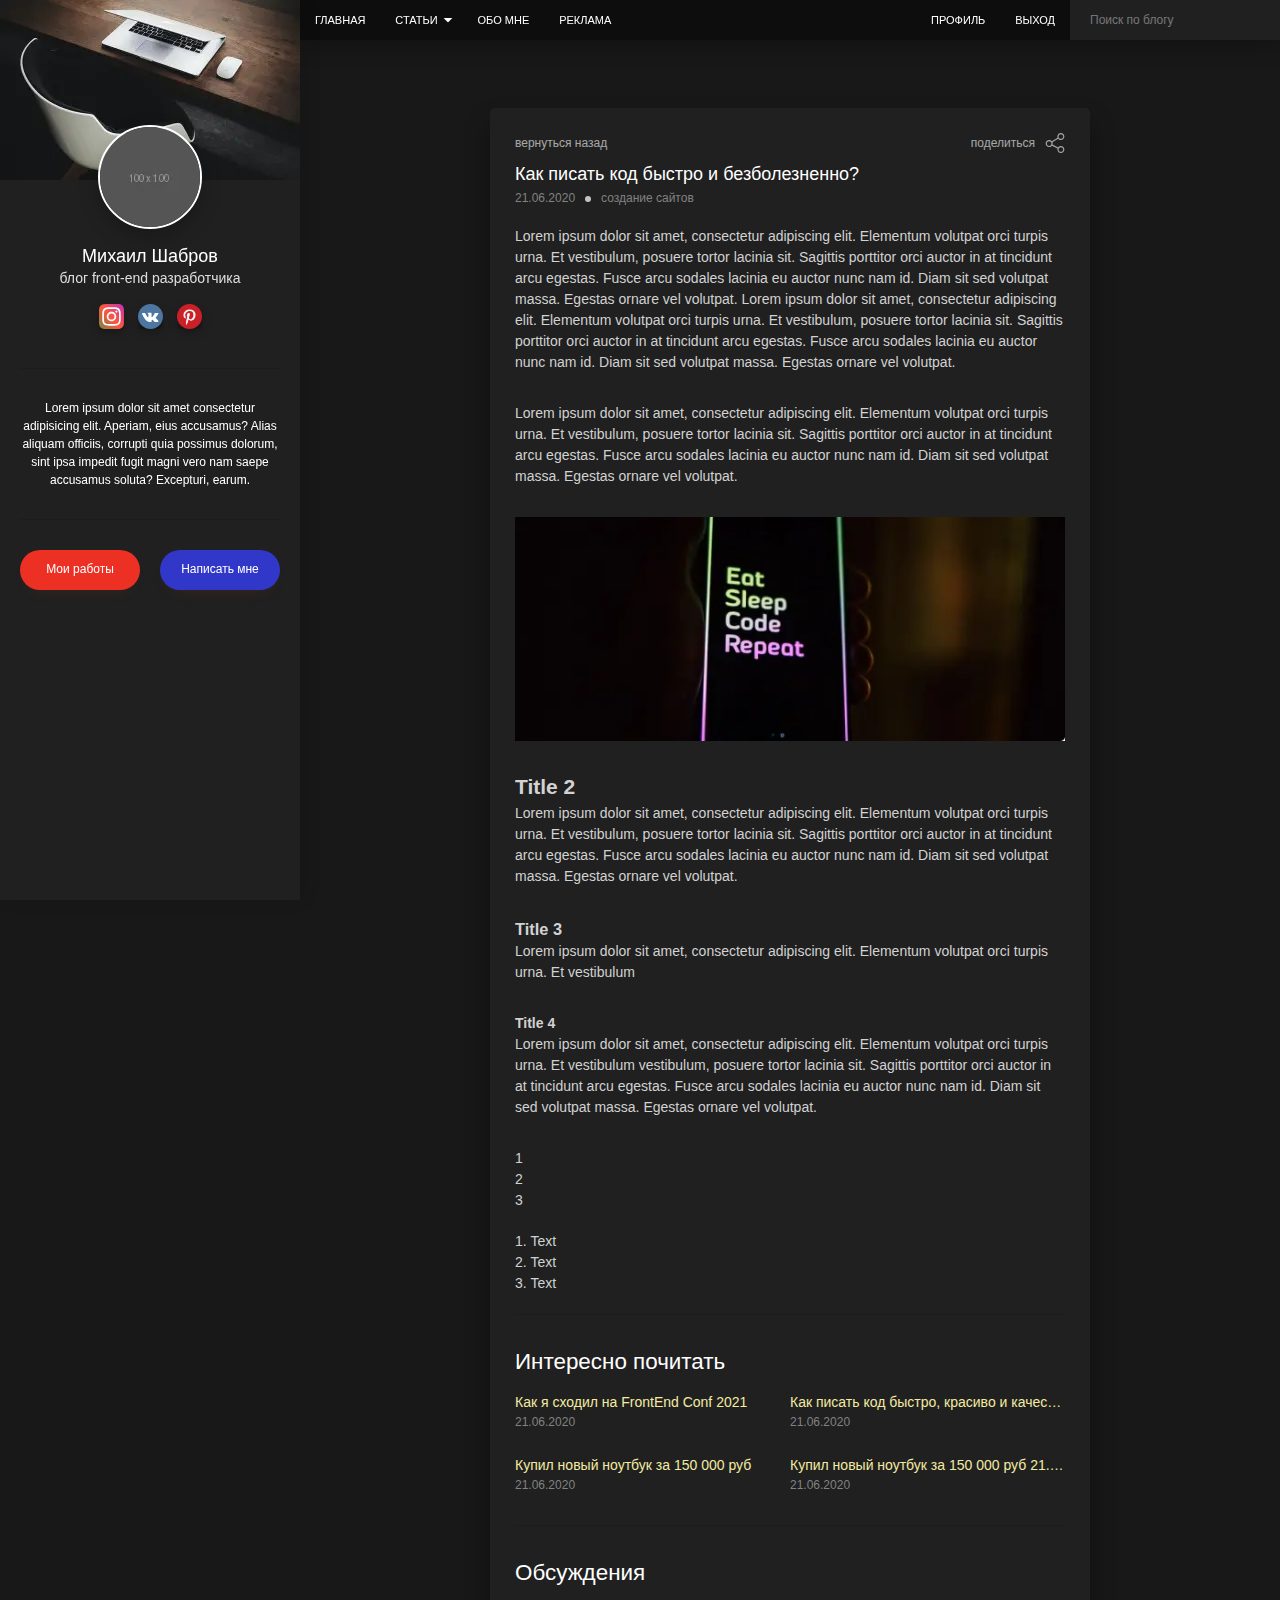
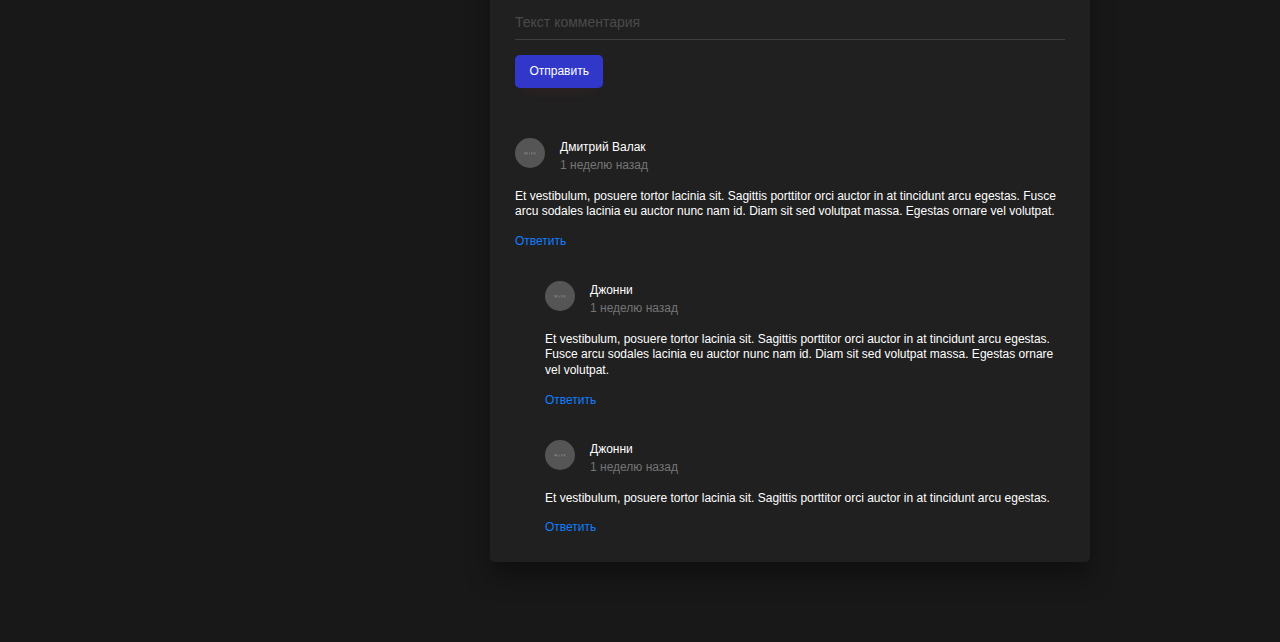
==== commit bcbc0c1f: "build-last-child" ====
--- a/post.html
+++ b/post.html
@@ -5,7 +5,7 @@
     <meta charset="UTF-8">
     <meta http-equiv="X-UA-Compatible" content="IE=edge">
     <meta name="viewport" content="width=device-width, initial-scale=1.0">
-    <link rel="stylesheet" href="css/style.min.css?_v=20211227165929">
+    <link rel="stylesheet" href="css/style.min.css?_v=20211228234919">
     <title>Пост</title>
 </head>
 
@@ -19,28 +19,28 @@
                             <a class="nav__link" href="index.html">Главная</a>
                         </li>
                         <li class="nav__item">
-                            <a class="nav__link" href="#">
+                            <span class="nav__link  padding-right-arrow" href="#">
                                 Статьи
                                 <span class="nav__arrow arrow" id="arrow"></span>
-                            </a>
+                            </span>
 
                             <ul class="nav__sublist">
                                 <li class="nav__subitem">
-                                    <a class="nav__sublink" href="#">Создание сайтов</a>
-                                </li>
-                                <li class="nav__subitem">
-                                    <a class="nav__sublink" href="#">Интернет-маркетинг</a>
-                                </li>
-                                <li class="nav__subitem">
-                                    <a class="nav__sublink" href="#">Продвижение видео</a>
+                                    <a class="nav__sublink" href="text-page.html">Создание сайтов</a>
+                                </li>
+                                <li class="nav__subitem">
+                                    <a class="nav__sublink" href="text-page.html">Интернет-маркетинг</a>
+                                </li>
+                                <li class="nav__subitem">
+                                    <a class="nav__sublink" href="text-page.html">Продвижение видео</a>
                                 </li>
                             </ul>
                         </li>
                         <li class="nav__item">
-                            <a class="nav__link" href="#">Обо мне</a>
-                        </li>
-                        <li class="nav__item">
-                            <a class="nav__link" href="#">Реклама</a>
+                            <a class="nav__link" href="text-page.html">Обо мне</a>
+                        </li>
+                        <li class="nav__item">
+                            <a class="nav__link" href="text-page.html">Реклама</a>
                         </li>
                     </ul>
                 </nav>
@@ -97,28 +97,31 @@
                 <nav class="nav  nav--mobile">
                     <ul class="nav__list">
                         <li class="nav__item">
-                            <a class="nav__link" href="#">Статьи</a>
+                            <a class="nav__link" href="index.html">Главная</a>
+                        </li>
+                        <li class="nav__item">
+                            <span class="nav__link" href="#">Статьи</span>
 
                             <ul class="nav__sublist">
                                 <li class="nav__subitem">
-                                    <a class="nav__sublink" href="#">Создание сайтов</a>
-                                </li>
-                                <li class="nav__subitem">
-                                    <a class="nav__sublink" href="#">Интернет-маркетинг</a>
-                                </li>
-                                <li class="nav__subitem">
-                                    <a class="nav__sublink" href="#">Продвижение видео</a>
+                                    <a class="nav__sublink" href="text-page.html">Создание сайтов</a>
+                                </li>
+                                <li class="nav__subitem">
+                                    <a class="nav__sublink" href="text-page.html">Интернет-маркетинг</a>
+                                </li>
+                                <li class="nav__subitem">
+                                    <a class="nav__sublink" href="text-page.html">Продвижение видео</a>
                                 </li>
                             </ul>
                         </li>
                         <li class="nav__item">
-                            <a class="nav__link" href="#">Обо мне</a>
-                        </li>
-                        <li class="nav__item">
-                            <a class="nav__link" href="#">Реклама</a>
-                        </li>
-                        <li class="nav__item">
-                            <a class="nav__link" href="#">Профиль</a>
+                            <a class="nav__link" href="text-page.html">Обо мне</a>
+                        </li>
+                        <li class="nav__item">
+                            <a class="nav__link" href="text-page.html">Реклама</a>
+                        </li>
+                        <li class="nav__item">
+                            <a class="nav__link" href="text-page.html">Профиль</a>
                         </li>
                     </ul>
                 </nav>
@@ -213,7 +216,7 @@
                     <h3 class="post__subtitle">Обсуждения</h3>
                     <form class="form" accept="/">
                         <div class="form__group">
-                            <textarea class="form__field  form__field--textarea" name="commentInput" placeholder="Текст комментария"></textarea>
+                            <textarea class="form__field  form__field--textarea" name="commentInput" placeholder="Текст комментария" data-textarea></textarea>
                             <span class="form__line"></span>
                         </div>
                         <button class="btn btn--blue btn--sm" type="submit">Отправить</button>
@@ -294,7 +297,7 @@
                     <span class="form__line"></span>
                 </div>
                 <div class="form__group">
-                    <textarea class="form__field  form__field--textarea" name="contactText" placeholder="Текст сообщения"></textarea>
+                    <textarea class="form__field  form__field--textarea" name="contactText" placeholder="Текст сообщения" data-textarea></textarea>
                     <span class="form__line"></span>
                 </div>
                 <div class="form__footer">
@@ -340,12 +343,16 @@
 
     <div class="modal" id="modal-story">
         <div class="modal__content  modal__content--story">
-            <!-- <video class="modal__story" src="" poster="images/"></video> -->
+            <video class="modal__story" id="modal-video" loop src="https://assets.mixkit.co/videos/preview/mixkit-waves-in-the-water-1164-large.mp4"></video>
+
+            <btn class="modal__btn-play" id="btnPlay">
+                <img src="images/arrow.svg" alt="">
+            </btn>
         </div>
     </div>
 
     <!-- JabaScript -->
-    <script src="js/app.min.js?_v=20211227165929"></script>
+    <script src="js/app.min.js?_v=20211228234919"></script>
 
 </body>
 
--- a/css/style.min.css
+++ b/css/style.min.css
@@ -1 +1 @@
-*,::after,::before{box-sizing:border-box}:focus{outline:0}h1,h2,h3,h4,h5,h6{margin:0;padding:0}a{font-family:inherit;text-decoration:none;color:inherit}p{padding:0;margin:0}li,ol,ul{padding:0;margin:0;list-style:none}button,input{padding:0;font-family:inherit;font-size:inherit;color:inherit;background:0 0;border:none}html{font-size:10px}body{font-family:-apple-system,BlinkMacSystemFont,"Segoe UI",Roboto,"Helvetica Neue",Arial,"Noto Sans",sans-serif,"Apple Color Emoji","Segoe UI Emoji","Segoe UI Symbol","Noto Color Emoji";font-size:1.4rem;line-height:1.5;font-weight:400;color:#fff;background-color:#181818}body.no-scroll,body.show-sidebar{overflow:hidden}.page{display:flex;flex-direction:column;justify-content:center;min-height:90vh;overflow:hidden}.page__title{margin-bottom:3rem;font-size:2.1rem;line-height:1;color:#fff}.page__title--mb{margin-bottom:6rem}.main{margin:auto 0;padding:10rem 0 8rem 30rem}.container{max-width:70rem;margin:0 auto;padding:0 5rem}.embed,.fr-video{display:block;position:relative;overflow:hidden}.embed::before,.fr-video::before{content:"";display:block;padding-top:56.25%}.embed embed,.embed iframe,.embed object,.embed video,.fr-video embed,.fr-video iframe,.fr-video object,.fr-video video{width:100%;height:100%;position:absolute;top:0;left:0}.header{width:calc(100% - 30rem);height:40px;display:flex;justify-content:space-between;background-color:#0d0d0d;box-shadow:0 5px 22px rgba(0,0,0,.25);position:fixed;top:0;right:0;z-index:1000}.header__left{display:flex}.header__right{display:flex}.nav--mobile{display:none}.nav__list{display:flex}.nav__item{position:relative;background-color:#0d0d0d;color:#fff;transition:background-color .2s linear}.nav__link{display:block;height:4rem;padding:1.2em 1.36em;position:relative;text-transform:uppercase;font-size:1.1rem;line-height:1.3;color:inherit}.nav__sublist{width:16.5rem;padding:1rem 1.4rem 1.2rem;background-color:#3137c9;box-shadow:0 6px 8px rgba(0,0,0,.2);border-radius:0 0 5px 5px;pointer-events:none;opacity:0;position:absolute;top:100%;left:0;transform:translateY(50%);transition:opacity .2s linear,transform .2s linear}.nav__subitem:not(:last-child){margin-bottom:1rem}.nav__sublink{font-size:1.2rem;line-height:1.4;color:#fff;color:inherit}.nav__sublink:hover{text-decoration:underline}.arrow{width:1rem;height:.5rem;display:block;background-image:url(../images/arrow.svg);background-repeat:no-repeat;background-size:cover;position:absolute;top:50%;right:1rem;z-index:1;transform:translate(0,-50%)}.burger{width:3rem;height:2rem;display:none;position:absolute;top:50%;left:1.5rem;z-index:1;transform:translateY(-50%)}.burger span{display:block;width:100%;height:.2rem;background-color:#fff;transition:background-color .2s linear}.burger span::after,.burger span::before{content:"";display:block;width:100%;height:.2rem;position:absolute;background-color:#fff;transition:transform .2s linear}.burger span::before{top:0}.burger span::after{bottom:0}.show-sidebar .burger span{background-color:transparent}.show-sidebar .burger span::after,.show-sidebar .burger span::before{top:50%}.show-sidebar .burger span::before{transform:rotate(45deg)}.show-sidebar .burger span::after{transform:rotate(-45deg)}.searth{background-color:#202020}.searth__input{display:block;min-width:21rem;height:100%;padding:0 2rem;font-size:1.2rem;line-height:1.2;color:#fff}.searth__input::-moz-placeholder{color:rgba(255,255,255,.4)}.searth__input:-ms-input-placeholder{color:rgba(255,255,255,.4)}.searth__input::placeholder{color:rgba(255,255,255,.4)}.sidebar{width:30rem;height:100vh;padding-bottom:2rem;display:flex;flex-direction:column;background-color:#202020;box-shadow:5px 0 15px rgba(5,5,5,.1);text-align:center;position:fixed;top:0;left:0;z-index:1000}.sidebar__header{height:18rem}.sidebar__header img{display:block;width:100%;height:100%}.sidebar__content{display:flex;flex-direction:column;margin-top:-5.5rem;padding:0 2rem}.sidebar__user{margin-bottom:2.5rem}.sidebar__user-photo{margin-bottom:1rem;border-radius:50%;border:2px solid #fff;box-shadow:0 7px 20px rgba(0,0,0,.25)}.sidebar__user-name{font-weight:400;font-size:1.8rem;line-height:1.3}.sidebar__user-text{margin-bottom:1.5rem;font-size:1.4rem;font-weight:300;color:#dedede}.sidebar__text{padding:3rem 0;border-top:1px solid #1c1c1c;border-bottom:1px solid #1c1c1c;font-size:1.2rem}.sidebar__footer{display:flex;justify-content:space-between;margin-top:3rem}.social{display:flex;justify-content:center}.social__link{display:inline-block;transition:transform .2s ease-in-out}.social__link img{filter:drop-shadow(0 4px 4px rgba(0, 0, 0, .25))}.social__link:not(:last-child){margin-right:1rem}.social__link:hover{transform:translateY(5%)}.btn{display:inline-block;padding:1em 1.75em;font-size:1.2rem;font-weight:500;line-height:1.3;box-shadow:0 .6em 1.5em -.9em rgba(242,63,63,.2);border-radius:2em;cursor:pointer;transition:opacity .2s linear}.btn:hover{opacity:.8}.btn--red{background-color:#ed3024;box-shadow:#ed3024}.btn--blue{background-color:#3137c9;box-shadow:#3137c9}.btn--big{min-width:12rem}.btn--sm{padding:.7em 1.2em;border-radius:.4em}.stories{display:-ms-grid;display:grid;-ms-grid-columns:(14rem)[4];grid-template-columns:repeat(4,14rem);-ms-grid-rows:19.5rem;grid-template-rows:19.5rem;gap:1.3rem;overflow:auto;margin-bottom:3rem}.stories__item{overflow:hidden;box-shadow:0 5px 15px rgba(0,0,0,.2);border-radius:.4em;position:relative}.stories__item::after{content:"";display:block;width:100%;height:100%;background:linear-gradient(to bottom,rgba(0,0,0,.8) 0,rgba(0,0,0,0) 50%,rgba(0,0,0,.8) 100%);position:absolute;top:0;left:0}.stories__preview{display:block;max-width:100%;height:auto}.stories__info{height:100%;padding:1.4rem 1.7rem 1.4rem 1.3rem;font-size:1.2rem;display:flex;flex-direction:column;justify-content:space-between;align-items:flex-end;position:absolute;top:0;left:0;z-index:1}.add-post{margin-bottom:3rem;padding:1.7rem 2rem 1.7rem 3rem;background-color:#121212;box-shadow:0 15px 25px rgba(0,0,0,.45);border-radius:.35em}.add-post__form{display:flex;justify-content:space-between;align-items:center}.add-post__text{display:block;overflow:hidden;width:100%;height:3rem;padding:0;border:none;background:0 0;resize:none;font-size:1.5rem;line-height:2;color:#d2d2d2}.add-post__actions{width:10rem;display:flex;align-items:center}.add-post__file,.add-post__send{width:4rem;height:4rem;display:flex;justify-content:center;align-items:center;border-radius:50%;cursor:pointer}.add-post__file{margin-right:1rem;background-color:#ebebeb}.add-post__file input{display:none}.add-post__send{background-color:#3137c9}.post{overflow:hidden;padding:2.5rem;background-color:#202020;box-shadow:0 15px 25px rgba(0,0,0,.35);border-radius:.35em}.post:not(:last-child){margin-bottom:3rem}.post__actions{display:flex;justify-content:space-between;align-items:center;margin-bottom:1rem}.post__actions-item{display:flex;align-items:center;font-size:1.2rem;opacity:.6}.post__actions-item img{margin-left:1rem}.post__actions-item:hover{text-decoration:underline;opacity:1}.post__header{margin-bottom:2rem}.post__header img{display:block;max-width:100%;margin:0 auto;height:auto}.post__header .embed{border-radius:.35em}.post__header--preview{margin:-2.5rem -2.5rem 2.5rem}.post__title{margin-bottom:1.5rem;font-size:1.8rem;font-weight:500;line-height:1.3}.post__title--mb0{margin-bottom:0}.post__title--title{margin-bottom:.5rem}.post__subtitle{margin-bottom:1.5rem;font-size:1.6em;font-weight:500}.post__text-prev{font-size:1.4rem;color:#d2d2d2}.post__text{font-size:1.4rem;color:#d2d2d2}.post__text p{margin-bottom:3rem}.post__text img{display:block;max-width:100%;height:auto}.post__text ol,.post__text ul{list-style-position:inside;margin-bottom:2rem}.post__text ol ol,.post__text ol ul,.post__text ul ol,.post__text ul ul{padding-left:1.5rem;margin-bottom:0}.post__text ol>li{list-style:decimal;list-style-position:inside}.post__footer{display:flex;justify-content:space-between;margin-top:1.5rem}.post__data{display:flex;font-size:1.2rem;line-height:1.2;color:#828282}.post__data li:not(:last-child){display:flex;align-items:center}.post__data li:not(:last-child)::after{content:"";display:inline-block;margin:0 1rem;width:.6rem;height:.6rem;border-radius:100%;background-color:#c4c4c4}.post__data a:hover{text-decoration:underline}.post__read{font-size:1.4rem;line-height:1.2;color:#107eff}.post__read:hover{text-decoration:underline}.pagenav{display:flex;justify-content:center;margin-top:8rem}.pagenav__item{padding:.85em 1.2em;background-color:#0d0d0d;border-radius:.5em;transition:background-color .2s linear}.pagenav__item:not(:last-child){margin-right:1rem}.pagenav__item:hover{background-color:rgba(16,126,255,.4)}.pagenav__item.this-page{background-color:#107eff}.related{margin-bottom:3rem;padding:3rem 0 .5rem;border-top:1px solid #1c1c1c;border-bottom:1px solid #1c1c1c}.related__list{display:flex;flex-wrap:wrap}.related__list-item{width:50%;margin-bottom:2.5rem}.related__name{display:block;text-overflow:ellipsis;overflow:hidden;white-space:nowrap;font-size:1.4rem;font-weight:500;line-height:1.2;color:#f3eba2}.related__name:hover{text-decoration:underline}.related__date{font-size:1.2rem;line-height:1.2;color:#828282}.form{display:flex;flex-wrap:wrap}.form__group{width:100%;margin-bottom:1.5rem;position:relative}.form__field{width:100%;padding:1rem 0;display:block;border:none;border-bottom:1px solid #3f3f3f;background:0 0;font-family:inherit;font-size:1.4rem;line-height:1.2;color:#fff}.form__field--textarea{overflow:hidden;height:30px;padding:.5rem 0;resize:none}.form__field::-moz-placeholder{color:rgba(255,255,255,.2)}.form__field:-ms-input-placeholder{color:rgba(255,255,255,.2)}.form__field::placeholder{color:rgba(255,255,255,.2)}.form__field:focus+.form__line{width:100%}.form__line{width:0;height:1px;position:absolute;bottom:0;left:0;z-index:1;background-color:#107eff;transition:width .2s linear}.form__footer{margin-top:1rem}.form__footer--center{margin:1rem auto 2rem}.comments{margin-top:5rem}.comments>.comments{margin-top:3rem}.comments>.comments .comments__item{padding-left:3rem}.comments__author{display:flex;align-items:center;margin-bottom:1.5rem}.comments__author-left{margin-right:1.5rem}.comments__avatar{width:3rem;height:3rem;border-radius:50%}.comments__author-right{line-height:1.5}.comments__name{font-size:1.2rem;font-weight:500;color:#fff}.comments__date{font-size:1.2rem;font-weight:400;color:#757575}.comments__text{margin-bottom:1rem;font-size:1.2rem;line-height:1.3;color:#fff}.comments__reply{font-size:1.2rem;color:#107eff}.comments__reply:hover{text-decoration:underline}.work{display:flex;overflow:hidden;background-color:#202020;box-shadow:0 15px 25px rgba(0,0,0,.35);border-radius:.35em}.work:not(:last-child){margin-bottom:3rem}.work__left{width:50%}.work__left img{display:block;max-width:100%;height:auto;-o-object-fit:cover;object-fit:cover}.work__right{width:50%;display:flex;flex-direction:column;padding:2.5rem}.work__title{margin-bottom:3rem;font-size:2.4rem;line-height:1.1;font-weight:500;color:#fff}.work__text{max-height:28rem;margin-bottom:3rem;overflow:hidden;font-size:1.6rem;line-height:1.6;color:#d2d2d2}.work__tags{display:flex;flex-wrap:wrap}.work__tags-item{margin-bottom:1rem;padding:.4rem .9rem;background-color:#ea8c1e;border-radius:.3rem;font-size:1.1em;line-height:1.2;color:#fff}.work__tags-item:not(:last-child){margin-right:1rem}.work__wrap{margin-top:auto;margin-left:auto;max-width:13rem}.profile{width:100%;display:flex;justify-content:space-between;align-items:center}.profile__left{width:100%;max-width:35rem;padding-right:1rem}.profile__right{max-width:15rem}.profile__photo{display:flex;flex-direction:column;font-size:1.4rem;line-height:1.2;color:#107eff;text-decoration:underline}.profile__photo img{margin-bottom:1rem}.profile__photo input{display:none}.profile__photo:hover{text-decoration:none}.sign{max-width:28rem;margin:0 auto;text-align:center}.sign__footer{display:flex;justify-content:center}.sign__footer-item{margin:0 .5rem}.sign__footer-item a:hover{text-decoration:underline}.modal{width:100%;height:100%;display:none;justify-content:center;align-items:center;padding:1rem;position:fixed;top:0;left:0;z-index:1010;background-color:rgba(0,0,0,.9)}.modal.show-modal{display:flex}.modal__content{max-width:50rem;padding:8rem;position:relative;background-color:#202020;border-radius:.35em;box-shadow:0 10px 35px rgba(0,0,0,.25)}.modal__content--contact{padding-bottom:2.5rem}.modal__content--story{padding:0;background:0 0}.modal__close{position:absolute;top:2rem;right:2rem;z-index:1;cursor:pointer}.modal__close img{transition:transform .3s linear,opacity .3s linear;opacity:.6}.modal__close:hover img{transform:scale(1.3);opacity:1}.modal__footer{display:flex;justify-content:center;margin-top:4rem}.modal__footer-item{margin:0 1rem;font-size:1.2rem;color:#b3b3b3}.modal__footer-item a{text-decoration:underline}.modal__footer-item:hover a{text-decoration:none}.modal__video{display:block;max-width:100%;height:auto}@media (min-width:991px){.nav__item:hover{background-color:#3137c9}.nav__item:hover .nav__sublist{pointer-events:all;opacity:1;transform:translateX(0)}}@media (max-width:991px){.show-sidebar .page::after{content:"";display:block;width:100%;height:100%;position:fixed;top:0;left:0;z-index:1;background-color:rgba(0,0,0,.9)}.main{padding-left:0}.header{width:100%}.nav__list{flex-direction:column}.nav__item{text-align:left;background-color:transparent}.nav__link{height:auto;padding:.6em 0;text-transform:none;font-size:1.6rem;font-weight:300}.nav__sublist{display:block;padding:0 0 2rem 2rem;position:static;pointer-events:all;background-color:transparent;box-shadow:none;opacity:.8;transform:translateY(0)}.nav__sublink{font-weight:300;font-size:1.5rem}.nav{display:none}.nav--mobile{display:block;padding-left:1rem}.arrow{width:1.3rem;height:.7rem;right:2rem}.burger{display:block}.sidebar{height:calc(100vh - 4rem);top:4rem;background-color:#0d0d0d;transform:translateX(-100%);transition:transform .2s linear}.show-sidebar .sidebar{transform:translateX(0)}.sidebar__header{height:10rem}.sidebar__content{margin-top:-2rem}.sidebar__user{display:flex;align-items:flex-end;text-align:left;margin-bottom:2rem;padding-bottom:1.5rem;border-bottom:2px solid #1c1c1c}.sidebar__user-photo{width:6.5rem;height:6.5rem;margin-bottom:0;margin-right:1rem}.sidebar__user-name{font-size:1.5rem}.sidebar__user-text{margin-bottom:0;font-size:1.2rem}.sidebar__text{display:none}.social--sidebar{display:none}}@media (max-width:768px){.main{padding:6rem 0 4rem}.container{max-width:64rem;padding:0 2rem}.searth__input::-moz-placeholder{font-size:1.6rem}.searth__input:-ms-input-placeholder{font-size:1.6rem}.searth__input::placeholder{font-size:1.6rem}.post{padding:1.5rem}.work__left{width:100%}.work__right{width:100%}.work__wrap{margin-top:2rem}.work{flex-direction:column}}@media (max-width:575px){.page__title--mb{margin-bottom:3rem}.post:not(:last-child){margin-bottom:2rem}.post__header--preview{margin:-1.5rem -1.5rem 1.5rem}.post__text p{margin-bottom:1.5rem}.post__footer{flex-direction:column}.post__data{margin-bottom:1rem}.pagenav{margin-top:4rem}.related__list{flex-direction:column}.related__list-item{width:100%}.related{padding-top:1.5rem;margin-bottom:2rem}.comments>.comments .comments__item{padding-left:1.5rem}.comments>.comments{margin-top:2rem}.comments{margin-top:3rem}.work__title{margin-bottom:1.5rem;font-size:2rem}.work__text{font-size:1.2rem}.profile__right{margin-bottom:2rem}.profile{align-items:flex-start;flex-direction:column-reverse}}+*,::after,::before{box-sizing:border-box}:focus{outline:0}h1,h2,h3,h4,h5,h6{margin:0;padding:0}a{font-family:inherit;text-decoration:none;color:inherit}p{padding:0;margin:0}li,ol,ul{padding:0;margin:0;list-style:none}button,input{padding:0;font-family:inherit;font-size:inherit;color:inherit;background:0 0;border:none}body,html{height:100%}html{font-size:10px}body{font-family:-apple-system,BlinkMacSystemFont,"Segoe UI",Roboto,"Helvetica Neue",Arial,"Noto Sans",sans-serif,"Apple Color Emoji","Segoe UI Emoji","Segoe UI Symbol","Noto Color Emoji";font-size:1.4rem;line-height:1.5;font-weight:400;color:#fff;background-color:#181818}body.no-scroll,body.show-sidebar{overflow:hidden}.page{display:flex;flex-direction:column;justify-content:center;min-height:100%;overflow:hidden}.page__title{margin-bottom:3rem;font-size:2.1rem;line-height:1;color:#fff}.page__title--mb{margin-bottom:6rem}.main{margin:auto 0;padding:10rem 0 8rem 30rem}.container{max-width:70rem;margin:0 auto;padding:0 5rem}.embed,.fr-video{display:block;position:relative;overflow:hidden}.embed::before,.fr-video::before{content:"";display:block;padding-top:56.25%}.embed embed,.embed iframe,.embed object,.embed video,.fr-video embed,.fr-video iframe,.fr-video object,.fr-video video{width:100%;height:100%;position:absolute;top:0;left:0}.header{width:calc(100% - 30rem);height:40px;display:flex;justify-content:space-between;background-color:#0d0d0d;box-shadow:0 5px 22px rgba(0,0,0,.25);position:fixed;top:0;right:0;z-index:1000}.header__left{display:flex}.header__right{display:flex}.nav--mobile{display:none}.nav__list{display:flex}.nav__item{position:relative;background-color:#0d0d0d;color:#fff;transition:background-color .2s linear}.nav__link{display:block;height:4rem;padding:1.2em 1.36em;position:relative;text-transform:uppercase;font-size:1.1rem;line-height:1.3;color:inherit}.nav__link.padding-right-arrow{padding-right:2.5rem}.nav__sublist{width:16.5rem;padding:1rem 1.4rem 1.2rem;background-color:#3137c9;box-shadow:0 6px 8px rgba(0,0,0,.2);border-radius:0 0 5px 5px;pointer-events:none;opacity:0;position:absolute;top:100%;left:0;transform:translateY(50%);transition:opacity .2s linear,transform .2s linear}.nav__subitem:not(:last-child){margin-bottom:1rem}.nav__sublink{font-size:1.2rem;line-height:1.4;color:#fff;color:inherit}.nav__sublink:hover{text-decoration:underline}.arrow{width:1rem;height:.5rem;display:block;background-image:url(../images/arrow.svg);background-repeat:no-repeat;background-size:cover;position:absolute;top:50%;right:1rem;z-index:1;transform:translate(0,-50%)}.burger{width:3rem;height:2rem;display:none;position:absolute;top:50%;left:1.5rem;z-index:1;transform:translateY(-50%)}.burger span{display:block;width:100%;height:.2rem;background-color:#fff;transition:background-color .2s linear}.burger span::after,.burger span::before{content:"";display:block;width:100%;height:.2rem;position:absolute;background-color:#fff;transition:transform .2s linear}.burger span::before{top:0}.burger span::after{bottom:0}.show-sidebar .burger span{background-color:transparent}.show-sidebar .burger span::after,.show-sidebar .burger span::before{top:50%}.show-sidebar .burger span::before{transform:rotate(45deg)}.show-sidebar .burger span::after{transform:rotate(-45deg)}.searth{background-color:#202020}.searth__input{display:block;min-width:21rem;height:100%;padding:0 2rem;font-size:1.2rem;line-height:1.2;color:#fff}.searth__input::-moz-placeholder{color:rgba(255,255,255,.4)}.searth__input:-ms-input-placeholder{color:rgba(255,255,255,.4)}.searth__input::placeholder{color:rgba(255,255,255,.4)}.sidebar{width:30rem;height:100vh;padding-bottom:2rem;display:flex;flex-direction:column;background-color:#202020;box-shadow:5px 0 15px rgba(5,5,5,.1);text-align:center;position:fixed;top:0;left:0;z-index:1000}.sidebar__header{height:18rem}.sidebar__header img{display:block;width:100%;height:100%}.sidebar__content{display:flex;flex-direction:column;margin-top:-5.5rem;padding:0 2rem}.sidebar__user{margin-bottom:2.5rem}.sidebar__user-photo{margin-bottom:1rem;border-radius:50%;border:2px solid #fff;box-shadow:0 7px 20px rgba(0,0,0,.25)}.sidebar__user-name{font-weight:400;font-size:1.8rem;line-height:1.3}.sidebar__user-text{margin-bottom:1.5rem;font-size:1.4rem;font-weight:300;color:#dedede}.sidebar__text{padding:3rem 0;border-top:1px solid #1c1c1c;border-bottom:1px solid #1c1c1c;font-size:1.2rem}.sidebar__footer{display:flex;justify-content:space-between;margin-top:3rem}.social{display:flex;justify-content:center}.social__link{display:inline-block;transition:transform .2s ease-in-out}.social__link img{filter:drop-shadow(0 4px 4px rgba(0, 0, 0, .25))}.social__link:not(:last-child){margin-right:1rem}.social__link:hover{transform:translateY(5%)}.btn{display:inline-block;padding:1em 1.75em;font-size:1.2rem;font-weight:500;line-height:1.3;box-shadow:0 .6em 1.5em -.9em rgba(242,63,63,.2);border-radius:2em;cursor:pointer;transition:opacity .2s linear}.btn:hover{opacity:.8}.btn--red{background-color:#ed3024;box-shadow:#ed3024}.btn--blue{background-color:#3137c9;box-shadow:#3137c9}.btn--big{min-width:12rem}.btn--sm{padding:.7em 1.2em;border-radius:.4em}.stories{display:-ms-grid;display:grid;-ms-grid-columns:(14rem)[4];grid-template-columns:repeat(4,14rem);-ms-grid-rows:19.5rem;grid-template-rows:19.5rem;gap:1.3rem;overflow:auto;margin-bottom:3rem}.stories__item{overflow:hidden;box-shadow:0 5px 15px rgba(0,0,0,.2);border-radius:.4em;position:relative}.stories__item::after{content:"";display:block;width:100%;height:100%;background:linear-gradient(to bottom,rgba(0,0,0,.8) 0,rgba(0,0,0,0) 50%,rgba(0,0,0,.8) 100%);position:absolute;top:0;left:0}.stories__preview{display:block;max-width:100%;height:auto}.stories__info{height:100%;padding:1.4rem 1.7rem 1.4rem 1.3rem;font-size:1.2rem;display:flex;flex-direction:column;justify-content:space-between;align-items:flex-end;position:absolute;top:0;left:0;z-index:1}.add-post{margin-bottom:3rem;padding:1.7rem 2rem 1.7rem 3rem;background-color:#121212;box-shadow:0 15px 25px rgba(0,0,0,.45);border-radius:.35em}.add-post__form{display:flex;align-items:flex-end}.add-post__text{display:block;flex-grow:1;height:34px;overflow:hidden;border:none;background:0 0;resize:none;font-size:1.5rem;line-height:2;color:#d2d2d2}.add-post__actions{width:10rem;display:flex;justify-content:flex-end}.add-post__file,.add-post__send{width:4rem;height:4rem;display:flex;justify-content:center;align-items:center;border-radius:50%;cursor:pointer}.add-post__file{margin-right:1rem;background-color:#ebebeb}.add-post__file input{display:none}.add-post__send{background-color:#3137c9}.post{overflow:hidden;padding:2.5rem;background-color:#202020;box-shadow:0 15px 25px rgba(0,0,0,.35);border-radius:.35em}.post:not(:last-child){margin-bottom:3rem}.post__actions{display:flex;justify-content:space-between;align-items:center;margin-bottom:1rem}.post__actions-item{display:flex;align-items:center;font-size:1.2rem;opacity:.6}.post__actions-item img{margin-left:1rem}.post__actions-item:hover{text-decoration:underline;opacity:1}.post__header{margin-bottom:2rem}.post__header img{display:block;max-width:100%;margin:0 auto;height:auto}.post__header .embed{border-radius:.35em}.post__header--preview{margin:-2.5rem -2.5rem 2.5rem}.post__title{margin-bottom:1.5rem;font-size:1.8rem;font-weight:500;line-height:1.3}.post__title--mb0{margin-bottom:0}.post__title--title{margin-bottom:.5rem}.post__subtitle{margin-bottom:1.5rem;font-size:1.6em;font-weight:500}.post__text-prev{font-size:1.4rem;color:#d2d2d2}.post__text{font-size:1.4rem;color:#d2d2d2}.post__text p{margin-bottom:3rem}.post__text img{display:block;max-width:100%;height:auto}.post__text ol,.post__text ul{list-style-position:inside;margin-bottom:2rem}.post__text ol ol,.post__text ol ul,.post__text ul ol,.post__text ul ul{padding-left:1.5rem;margin-bottom:0}.post__text ol>li{list-style:decimal;list-style-position:inside}.post__footer{display:flex;justify-content:space-between;margin-top:1.5rem}.post__data{display:flex;font-size:1.2rem;line-height:1.2;color:#828282}.post__data li:not(:last-child){display:flex;align-items:center}.post__data li:not(:last-child)::after{content:"";display:inline-block;margin:0 1rem;width:.6rem;height:.6rem;border-radius:100%;background-color:#c4c4c4}.post__data a:hover{text-decoration:underline}.post__read{font-size:1.4rem;line-height:1.2;color:#107eff}.post__read:hover{text-decoration:underline}.pagenav{display:flex;justify-content:center;margin-top:8rem}.pagenav__item{padding:.85em 1.2em;background-color:#0d0d0d;border-radius:.5em;transition:background-color .2s linear}.pagenav__item:not(:last-child){margin-right:1rem}.pagenav__item:hover{background-color:rgba(16,126,255,.4)}.pagenav__item.this-page{background-color:#107eff}.related{margin-bottom:3rem;padding:3rem 0 .5rem;border-top:1px solid #1c1c1c;border-bottom:1px solid #1c1c1c}.related__list{display:flex;flex-wrap:wrap}.related__list-item{width:50%;margin-bottom:2.5rem}.related__name{display:block;text-overflow:ellipsis;overflow:hidden;white-space:nowrap;font-size:1.4rem;font-weight:500;line-height:1.2;color:#f3eba2}.related__name:hover{text-decoration:underline}.related__date{font-size:1.2rem;line-height:1.2;color:#828282}.form{display:flex;flex-wrap:wrap}.form__group{width:100%;margin-bottom:1.5rem;position:relative}.form__field{width:100%;padding:1rem 0;display:block;border:none;border-bottom:1px solid #3f3f3f;background:0 0;font-family:inherit;font-size:1.4rem;line-height:1.2;color:#fff}.form__field--textarea{overflow:hidden;height:3.6rem;resize:none}.form__field::-moz-placeholder{color:rgba(255,255,255,.2)}.form__field:-ms-input-placeholder{color:rgba(255,255,255,.2)}.form__field::placeholder{color:rgba(255,255,255,.2)}.form__field:focus+.form__line{width:100%}.form__line{width:0;height:1px;position:absolute;bottom:0;left:0;z-index:1;background-color:#107eff;transition:width .2s linear}.form__footer{margin-top:1rem}.form__footer--center{margin:1rem auto 2rem}.comments{margin-top:5rem}.comments>.comments{margin-top:3rem}.comments>.comments .comments__item{padding-left:3rem}.comments__author{display:flex;align-items:center;margin-bottom:1.5rem}.comments__author-left{margin-right:1.5rem}.comments__avatar{width:3rem;height:3rem;border-radius:50%}.comments__author-right{line-height:1.5}.comments__name{font-size:1.2rem;font-weight:500;color:#fff}.comments__date{font-size:1.2rem;font-weight:400;color:#757575}.comments__text{margin-bottom:1rem;font-size:1.2rem;line-height:1.3;color:#fff}.comments__reply{font-size:1.2rem;color:#107eff}.comments__reply:hover{text-decoration:underline}.work{display:flex;overflow:hidden;background-color:#202020;box-shadow:0 15px 25px rgba(0,0,0,.35);border-radius:.35em}.work:not(:last-child){margin-bottom:3rem}.work__left{width:50%}.work__left img{display:block;max-width:100%;height:auto;-o-object-fit:cover;object-fit:cover}.work__right{width:50%;display:flex;flex-direction:column;padding:2.5rem}.work__title{margin-bottom:3rem;font-size:2.4rem;line-height:1.1;font-weight:500;color:#fff}.work__text{max-height:28rem;margin-bottom:3rem;overflow:hidden;font-size:1.6rem;line-height:1.6;color:#d2d2d2}.work__tags{display:flex;flex-wrap:wrap}.work__tags-item{margin-bottom:1rem;padding:.4rem .9rem;background-color:#ea8c1e;border-radius:.3rem;font-size:1.1em;line-height:1.2;color:#fff}.work__tags-item:not(:last-child){margin-right:1rem}.work__wrap{margin-top:auto;margin-left:auto;max-width:13rem}.profile{width:100%;display:flex;justify-content:space-between;align-items:center}.profile__left{width:100%;max-width:35rem;padding-right:1rem}.profile__right{max-width:15rem}.profile__photo{display:flex;flex-direction:column;font-size:1.4rem;line-height:1.2;color:#107eff;text-decoration:underline}.profile__photo img{margin-bottom:1rem}.profile__photo input{display:none}.profile__photo:hover{text-decoration:none}.sign{max-width:28rem;margin:0 auto;text-align:center}.sign__footer{display:flex;justify-content:center}.sign__footer-item{margin:0 .5rem}.sign__footer-item a:hover{text-decoration:underline}.modal{width:100%;height:100%;display:none;overflow:auto;justify-content:center;align-items:center;padding:1.5rem;position:fixed;top:0;left:0;z-index:1010;background-color:rgba(0,0,0,.9)}.modal.show-modal{display:flex}.modal__content{max-width:50rem;padding:8rem;position:relative;background-color:#202020;border-radius:.35em;box-shadow:0 10px 35px rgba(0,0,0,.25)}.modal__content--contact{padding-bottom:2.5rem}.modal__content--story{padding:0;background:0 0}.modal__close{position:absolute;top:2rem;right:2rem;z-index:1;cursor:pointer}.modal__close img{transition:transform .3s linear,opacity .3s linear;opacity:.6}.modal__close:hover img{transform:scale(1.3);opacity:1}.modal__footer{display:flex;justify-content:center;flex-wrap:wrap;margin-top:4rem}.modal__footer-item{margin:0 1rem;font-size:1.2rem;color:#b3b3b3}.modal__footer-item a{text-decoration:underline}.modal__footer-item:hover a{text-decoration:none}.modal__story{display:block;max-width:100%;height:90vh;border-radius:1rem}.modal__btn-play{display:flex;justify-content:center;align-items:center;width:100%;height:100%;position:absolute;top:0;left:0}.modal__btn-play img{display:block;width:7rem;transform:rotate(-90deg);transition:all .2s linear}.modal__btn-play.play img{width:10rem;opacity:0}@media (min-width:991px){.nav__item:hover{background-color:#3137c9}.nav__item:hover .nav__sublist{pointer-events:all;opacity:1;transform:translateX(0)}}@media (max-width:991px){.show-sidebar .page::after{content:"";display:block;width:100%;height:100%;position:fixed;top:0;left:0;z-index:1;background-color:rgba(0,0,0,.9)}.main{padding-left:0}.header{width:100%}.nav__list{flex-direction:column}.nav__item{text-align:left;background-color:transparent}.nav__link{height:auto;padding:.6em 0;text-transform:none;font-size:1.6rem;font-weight:300}.nav__sublist{display:block;padding:0 0 2rem 2rem;position:static;pointer-events:all;background-color:transparent;box-shadow:none;opacity:.8;transform:translateY(0)}.nav__sublink{font-weight:300;font-size:1.5rem}.nav{display:none}.nav--mobile{display:block;padding-left:1rem}.arrow{width:1.3rem;height:.7rem;right:2rem}.burger{display:block}.sidebar{height:calc(100vh - 4rem);top:4rem;background-color:#0d0d0d;transform:translateX(-100%);transition:transform .2s linear}.show-sidebar .sidebar{transform:translateX(0)}.sidebar__header{height:10rem}.sidebar__content{margin-top:-2rem}.sidebar__user{display:flex;align-items:flex-end;text-align:left;margin-bottom:2rem;padding-bottom:1.5rem;border-bottom:2px solid #1c1c1c}.sidebar__user-photo{width:6.5rem;height:6.5rem;margin-bottom:0;margin-right:1rem}.sidebar__user-name{font-size:1.5rem}.sidebar__user-text{margin-bottom:0;font-size:1.2rem}.sidebar__text{display:none}.social--sidebar{display:none}}@media (max-width:768px){.main{padding:6rem 0 4rem}.container{max-width:64rem;padding:0 2rem}.searth__input::-moz-placeholder{font-size:1.6rem}.searth__input:-ms-input-placeholder{font-size:1.6rem}.searth__input::placeholder{font-size:1.6rem}.post{padding:1.5rem}.work__left{width:100%}.work__right{width:100%}.work__wrap{margin-top:2rem}.work{flex-direction:column}}@media (max-width:575px){.page__title--mb{margin-bottom:3rem}.post:not(:last-child){margin-bottom:2rem}.post__header--preview{margin:-1.5rem -1.5rem 1.5rem}.post__text p{margin-bottom:1.5rem}.post__footer{flex-direction:column}.post__data{margin-bottom:1rem}.pagenav{margin-top:4rem}.related__list{flex-direction:column}.related__list-item{width:100%}.related{padding-top:1.5rem;margin-bottom:2rem}.comments>.comments .comments__item{padding-left:1.5rem}.comments>.comments{margin-top:2rem}.comments{margin-top:3rem}.work__title{margin-bottom:1.5rem;font-size:2rem}.work__text{font-size:1.2rem}.profile__right{margin-bottom:2rem}.profile{align-items:flex-start;flex-direction:column-reverse}.modal__content{padding:6rem 3rem 3rem}}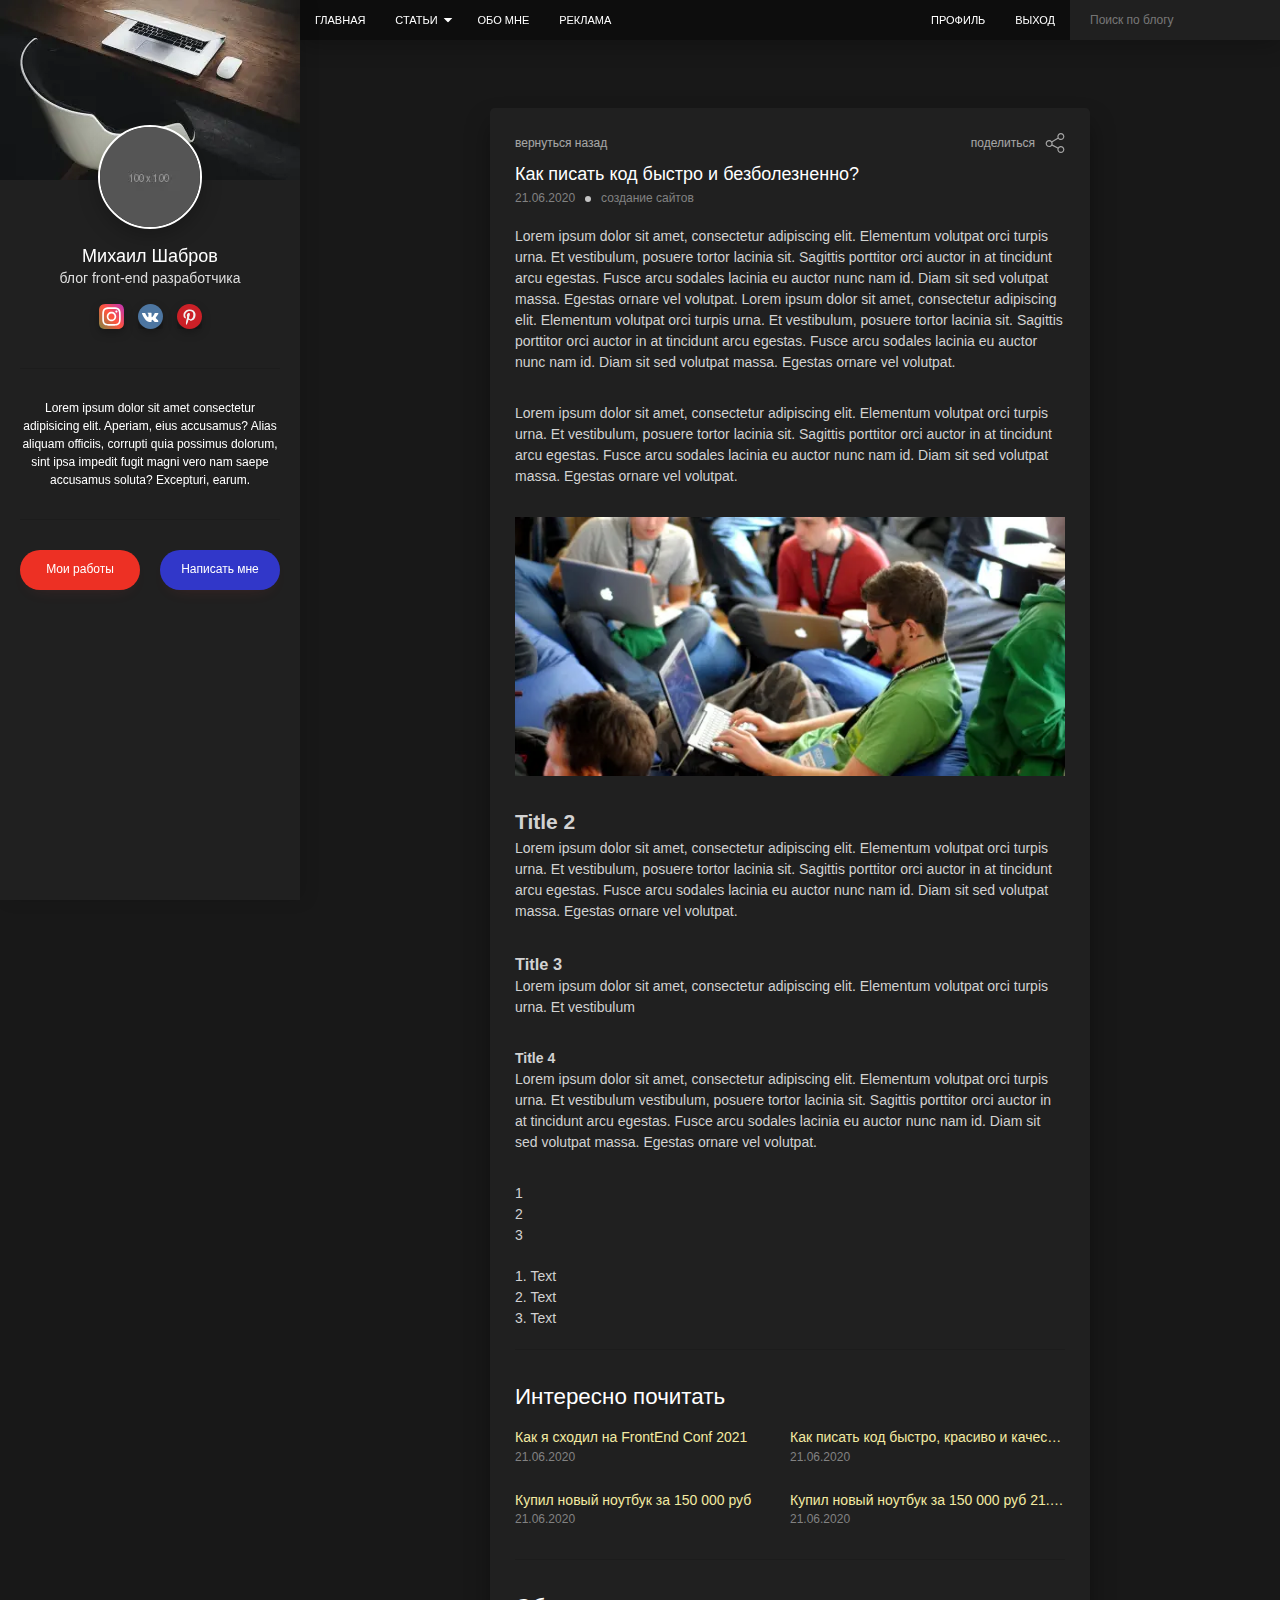
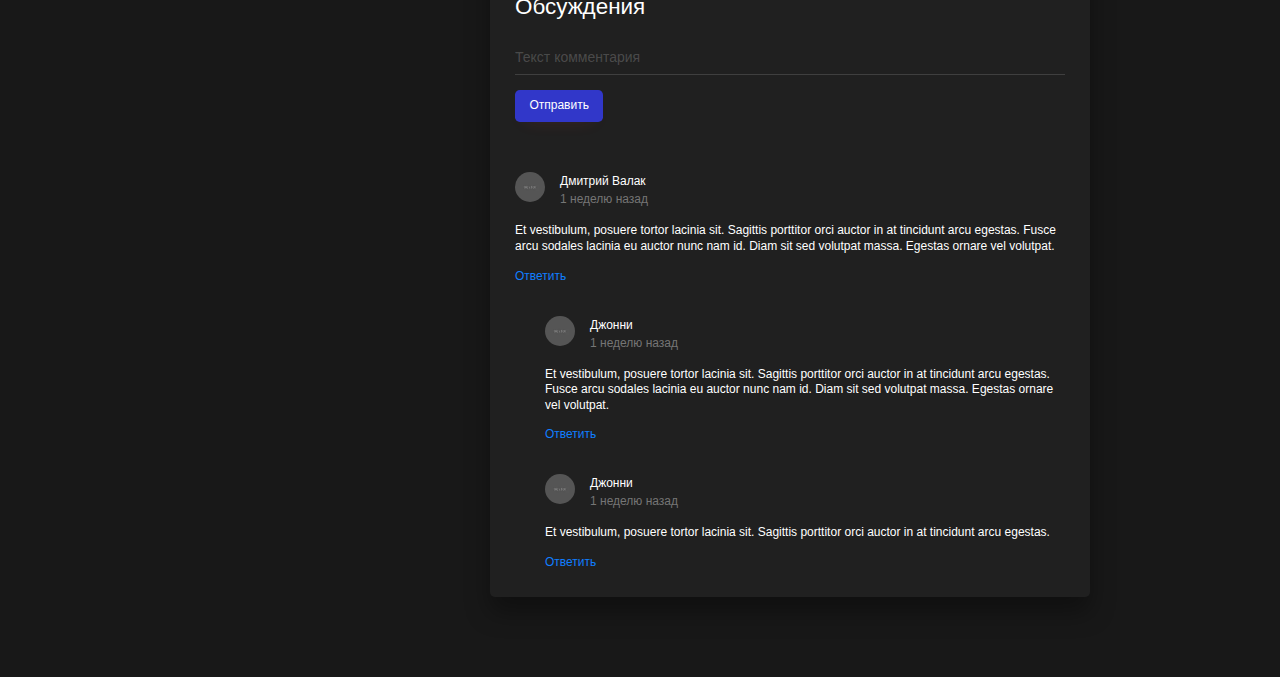
==== commit 7f12be13: "v31.12.2021" ====
--- a/post.html
+++ b/post.html
@@ -5,7 +5,7 @@
     <meta charset="UTF-8">
     <meta http-equiv="X-UA-Compatible" content="IE=edge">
     <meta name="viewport" content="width=device-width, initial-scale=1.0">
-    <link rel="stylesheet" href="css/style.min.css?_v=20211228234919">
+    <link rel="stylesheet" href="css/style.min.css?_v=20211231011604">
     <title>Пост</title>
 </head>
 
@@ -352,7 +352,7 @@
     </div>
 
     <!-- JabaScript -->
-    <script src="js/app.min.js?_v=20211228234919"></script>
+    <script src="js/app.min.js?_v=20211231011604"></script>
 
 </body>
 
--- a/css/style.min.css
+++ b/css/style.min.css
@@ -1 +1 @@
-*,::after,::before{box-sizing:border-box}:focus{outline:0}h1,h2,h3,h4,h5,h6{margin:0;padding:0}a{font-family:inherit;text-decoration:none;color:inherit}p{padding:0;margin:0}li,ol,ul{padding:0;margin:0;list-style:none}button,input{padding:0;font-family:inherit;font-size:inherit;color:inherit;background:0 0;border:none}body,html{height:100%}html{font-size:10px}body{font-family:-apple-system,BlinkMacSystemFont,"Segoe UI",Roboto,"Helvetica Neue",Arial,"Noto Sans",sans-serif,"Apple Color Emoji","Segoe UI Emoji","Segoe UI Symbol","Noto Color Emoji";font-size:1.4rem;line-height:1.5;font-weight:400;color:#fff;background-color:#181818}body.no-scroll,body.show-sidebar{overflow:hidden}.page{display:flex;flex-direction:column;justify-content:center;min-height:100%;overflow:hidden}.page__title{margin-bottom:3rem;font-size:2.1rem;line-height:1;color:#fff}.page__title--mb{margin-bottom:6rem}.main{margin:auto 0;padding:10rem 0 8rem 30rem}.container{max-width:70rem;margin:0 auto;padding:0 5rem}.embed,.fr-video{display:block;position:relative;overflow:hidden}.embed::before,.fr-video::before{content:"";display:block;padding-top:56.25%}.embed embed,.embed iframe,.embed object,.embed video,.fr-video embed,.fr-video iframe,.fr-video object,.fr-video video{width:100%;height:100%;position:absolute;top:0;left:0}.header{width:calc(100% - 30rem);height:40px;display:flex;justify-content:space-between;background-color:#0d0d0d;box-shadow:0 5px 22px rgba(0,0,0,.25);position:fixed;top:0;right:0;z-index:1000}.header__left{display:flex}.header__right{display:flex}.nav--mobile{display:none}.nav__list{display:flex}.nav__item{position:relative;background-color:#0d0d0d;color:#fff;transition:background-color .2s linear}.nav__link{display:block;height:4rem;padding:1.2em 1.36em;position:relative;text-transform:uppercase;font-size:1.1rem;line-height:1.3;color:inherit}.nav__link.padding-right-arrow{padding-right:2.5rem}.nav__sublist{width:16.5rem;padding:1rem 1.4rem 1.2rem;background-color:#3137c9;box-shadow:0 6px 8px rgba(0,0,0,.2);border-radius:0 0 5px 5px;pointer-events:none;opacity:0;position:absolute;top:100%;left:0;transform:translateY(50%);transition:opacity .2s linear,transform .2s linear}.nav__subitem:not(:last-child){margin-bottom:1rem}.nav__sublink{font-size:1.2rem;line-height:1.4;color:#fff;color:inherit}.nav__sublink:hover{text-decoration:underline}.arrow{width:1rem;height:.5rem;display:block;background-image:url(../images/arrow.svg);background-repeat:no-repeat;background-size:cover;position:absolute;top:50%;right:1rem;z-index:1;transform:translate(0,-50%)}.burger{width:3rem;height:2rem;display:none;position:absolute;top:50%;left:1.5rem;z-index:1;transform:translateY(-50%)}.burger span{display:block;width:100%;height:.2rem;background-color:#fff;transition:background-color .2s linear}.burger span::after,.burger span::before{content:"";display:block;width:100%;height:.2rem;position:absolute;background-color:#fff;transition:transform .2s linear}.burger span::before{top:0}.burger span::after{bottom:0}.show-sidebar .burger span{background-color:transparent}.show-sidebar .burger span::after,.show-sidebar .burger span::before{top:50%}.show-sidebar .burger span::before{transform:rotate(45deg)}.show-sidebar .burger span::after{transform:rotate(-45deg)}.searth{background-color:#202020}.searth__input{display:block;min-width:21rem;height:100%;padding:0 2rem;font-size:1.2rem;line-height:1.2;color:#fff}.searth__input::-moz-placeholder{color:rgba(255,255,255,.4)}.searth__input:-ms-input-placeholder{color:rgba(255,255,255,.4)}.searth__input::placeholder{color:rgba(255,255,255,.4)}.sidebar{width:30rem;height:100vh;padding-bottom:2rem;display:flex;flex-direction:column;background-color:#202020;box-shadow:5px 0 15px rgba(5,5,5,.1);text-align:center;position:fixed;top:0;left:0;z-index:1000}.sidebar__header{height:18rem}.sidebar__header img{display:block;width:100%;height:100%}.sidebar__content{display:flex;flex-direction:column;margin-top:-5.5rem;padding:0 2rem}.sidebar__user{margin-bottom:2.5rem}.sidebar__user-photo{margin-bottom:1rem;border-radius:50%;border:2px solid #fff;box-shadow:0 7px 20px rgba(0,0,0,.25)}.sidebar__user-name{font-weight:400;font-size:1.8rem;line-height:1.3}.sidebar__user-text{margin-bottom:1.5rem;font-size:1.4rem;font-weight:300;color:#dedede}.sidebar__text{padding:3rem 0;border-top:1px solid #1c1c1c;border-bottom:1px solid #1c1c1c;font-size:1.2rem}.sidebar__footer{display:flex;justify-content:space-between;margin-top:3rem}.social{display:flex;justify-content:center}.social__link{display:inline-block;transition:transform .2s ease-in-out}.social__link img{filter:drop-shadow(0 4px 4px rgba(0, 0, 0, .25))}.social__link:not(:last-child){margin-right:1rem}.social__link:hover{transform:translateY(5%)}.btn{display:inline-block;padding:1em 1.75em;font-size:1.2rem;font-weight:500;line-height:1.3;box-shadow:0 .6em 1.5em -.9em rgba(242,63,63,.2);border-radius:2em;cursor:pointer;transition:opacity .2s linear}.btn:hover{opacity:.8}.btn--red{background-color:#ed3024;box-shadow:#ed3024}.btn--blue{background-color:#3137c9;box-shadow:#3137c9}.btn--big{min-width:12rem}.btn--sm{padding:.7em 1.2em;border-radius:.4em}.stories{display:-ms-grid;display:grid;-ms-grid-columns:(14rem)[4];grid-template-columns:repeat(4,14rem);-ms-grid-rows:19.5rem;grid-template-rows:19.5rem;gap:1.3rem;overflow:auto;margin-bottom:3rem}.stories__item{overflow:hidden;box-shadow:0 5px 15px rgba(0,0,0,.2);border-radius:.4em;position:relative}.stories__item::after{content:"";display:block;width:100%;height:100%;background:linear-gradient(to bottom,rgba(0,0,0,.8) 0,rgba(0,0,0,0) 50%,rgba(0,0,0,.8) 100%);position:absolute;top:0;left:0}.stories__preview{display:block;max-width:100%;height:auto}.stories__info{height:100%;padding:1.4rem 1.7rem 1.4rem 1.3rem;font-size:1.2rem;display:flex;flex-direction:column;justify-content:space-between;align-items:flex-end;position:absolute;top:0;left:0;z-index:1}.add-post{margin-bottom:3rem;padding:1.7rem 2rem 1.7rem 3rem;background-color:#121212;box-shadow:0 15px 25px rgba(0,0,0,.45);border-radius:.35em}.add-post__form{display:flex;align-items:flex-end}.add-post__text{display:block;flex-grow:1;height:34px;overflow:hidden;border:none;background:0 0;resize:none;font-size:1.5rem;line-height:2;color:#d2d2d2}.add-post__actions{width:10rem;display:flex;justify-content:flex-end}.add-post__file,.add-post__send{width:4rem;height:4rem;display:flex;justify-content:center;align-items:center;border-radius:50%;cursor:pointer}.add-post__file{margin-right:1rem;background-color:#ebebeb}.add-post__file input{display:none}.add-post__send{background-color:#3137c9}.post{overflow:hidden;padding:2.5rem;background-color:#202020;box-shadow:0 15px 25px rgba(0,0,0,.35);border-radius:.35em}.post:not(:last-child){margin-bottom:3rem}.post__actions{display:flex;justify-content:space-between;align-items:center;margin-bottom:1rem}.post__actions-item{display:flex;align-items:center;font-size:1.2rem;opacity:.6}.post__actions-item img{margin-left:1rem}.post__actions-item:hover{text-decoration:underline;opacity:1}.post__header{margin-bottom:2rem}.post__header img{display:block;max-width:100%;margin:0 auto;height:auto}.post__header .embed{border-radius:.35em}.post__header--preview{margin:-2.5rem -2.5rem 2.5rem}.post__title{margin-bottom:1.5rem;font-size:1.8rem;font-weight:500;line-height:1.3}.post__title--mb0{margin-bottom:0}.post__title--title{margin-bottom:.5rem}.post__subtitle{margin-bottom:1.5rem;font-size:1.6em;font-weight:500}.post__text-prev{font-size:1.4rem;color:#d2d2d2}.post__text{font-size:1.4rem;color:#d2d2d2}.post__text p{margin-bottom:3rem}.post__text img{display:block;max-width:100%;height:auto}.post__text ol,.post__text ul{list-style-position:inside;margin-bottom:2rem}.post__text ol ol,.post__text ol ul,.post__text ul ol,.post__text ul ul{padding-left:1.5rem;margin-bottom:0}.post__text ol>li{list-style:decimal;list-style-position:inside}.post__footer{display:flex;justify-content:space-between;margin-top:1.5rem}.post__data{display:flex;font-size:1.2rem;line-height:1.2;color:#828282}.post__data li:not(:last-child){display:flex;align-items:center}.post__data li:not(:last-child)::after{content:"";display:inline-block;margin:0 1rem;width:.6rem;height:.6rem;border-radius:100%;background-color:#c4c4c4}.post__data a:hover{text-decoration:underline}.post__read{font-size:1.4rem;line-height:1.2;color:#107eff}.post__read:hover{text-decoration:underline}.pagenav{display:flex;justify-content:center;margin-top:8rem}.pagenav__item{padding:.85em 1.2em;background-color:#0d0d0d;border-radius:.5em;transition:background-color .2s linear}.pagenav__item:not(:last-child){margin-right:1rem}.pagenav__item:hover{background-color:rgba(16,126,255,.4)}.pagenav__item.this-page{background-color:#107eff}.related{margin-bottom:3rem;padding:3rem 0 .5rem;border-top:1px solid #1c1c1c;border-bottom:1px solid #1c1c1c}.related__list{display:flex;flex-wrap:wrap}.related__list-item{width:50%;margin-bottom:2.5rem}.related__name{display:block;text-overflow:ellipsis;overflow:hidden;white-space:nowrap;font-size:1.4rem;font-weight:500;line-height:1.2;color:#f3eba2}.related__name:hover{text-decoration:underline}.related__date{font-size:1.2rem;line-height:1.2;color:#828282}.form{display:flex;flex-wrap:wrap}.form__group{width:100%;margin-bottom:1.5rem;position:relative}.form__field{width:100%;padding:1rem 0;display:block;border:none;border-bottom:1px solid #3f3f3f;background:0 0;font-family:inherit;font-size:1.4rem;line-height:1.2;color:#fff}.form__field--textarea{overflow:hidden;height:3.6rem;resize:none}.form__field::-moz-placeholder{color:rgba(255,255,255,.2)}.form__field:-ms-input-placeholder{color:rgba(255,255,255,.2)}.form__field::placeholder{color:rgba(255,255,255,.2)}.form__field:focus+.form__line{width:100%}.form__line{width:0;height:1px;position:absolute;bottom:0;left:0;z-index:1;background-color:#107eff;transition:width .2s linear}.form__footer{margin-top:1rem}.form__footer--center{margin:1rem auto 2rem}.comments{margin-top:5rem}.comments>.comments{margin-top:3rem}.comments>.comments .comments__item{padding-left:3rem}.comments__author{display:flex;align-items:center;margin-bottom:1.5rem}.comments__author-left{margin-right:1.5rem}.comments__avatar{width:3rem;height:3rem;border-radius:50%}.comments__author-right{line-height:1.5}.comments__name{font-size:1.2rem;font-weight:500;color:#fff}.comments__date{font-size:1.2rem;font-weight:400;color:#757575}.comments__text{margin-bottom:1rem;font-size:1.2rem;line-height:1.3;color:#fff}.comments__reply{font-size:1.2rem;color:#107eff}.comments__reply:hover{text-decoration:underline}.work{display:flex;overflow:hidden;background-color:#202020;box-shadow:0 15px 25px rgba(0,0,0,.35);border-radius:.35em}.work:not(:last-child){margin-bottom:3rem}.work__left{width:50%}.work__left img{display:block;max-width:100%;height:auto;-o-object-fit:cover;object-fit:cover}.work__right{width:50%;display:flex;flex-direction:column;padding:2.5rem}.work__title{margin-bottom:3rem;font-size:2.4rem;line-height:1.1;font-weight:500;color:#fff}.work__text{max-height:28rem;margin-bottom:3rem;overflow:hidden;font-size:1.6rem;line-height:1.6;color:#d2d2d2}.work__tags{display:flex;flex-wrap:wrap}.work__tags-item{margin-bottom:1rem;padding:.4rem .9rem;background-color:#ea8c1e;border-radius:.3rem;font-size:1.1em;line-height:1.2;color:#fff}.work__tags-item:not(:last-child){margin-right:1rem}.work__wrap{margin-top:auto;margin-left:auto;max-width:13rem}.profile{width:100%;display:flex;justify-content:space-between;align-items:center}.profile__left{width:100%;max-width:35rem;padding-right:1rem}.profile__right{max-width:15rem}.profile__photo{display:flex;flex-direction:column;font-size:1.4rem;line-height:1.2;color:#107eff;text-decoration:underline}.profile__photo img{margin-bottom:1rem}.profile__photo input{display:none}.profile__photo:hover{text-decoration:none}.sign{max-width:28rem;margin:0 auto;text-align:center}.sign__footer{display:flex;justify-content:center}.sign__footer-item{margin:0 .5rem}.sign__footer-item a:hover{text-decoration:underline}.modal{width:100%;height:100%;display:none;overflow:auto;justify-content:center;align-items:center;padding:1.5rem;position:fixed;top:0;left:0;z-index:1010;background-color:rgba(0,0,0,.9)}.modal.show-modal{display:flex}.modal__content{max-width:50rem;padding:8rem;position:relative;background-color:#202020;border-radius:.35em;box-shadow:0 10px 35px rgba(0,0,0,.25)}.modal__content--contact{padding-bottom:2.5rem}.modal__content--story{padding:0;background:0 0}.modal__close{position:absolute;top:2rem;right:2rem;z-index:1;cursor:pointer}.modal__close img{transition:transform .3s linear,opacity .3s linear;opacity:.6}.modal__close:hover img{transform:scale(1.3);opacity:1}.modal__footer{display:flex;justify-content:center;flex-wrap:wrap;margin-top:4rem}.modal__footer-item{margin:0 1rem;font-size:1.2rem;color:#b3b3b3}.modal__footer-item a{text-decoration:underline}.modal__footer-item:hover a{text-decoration:none}.modal__story{display:block;max-width:100%;height:90vh;border-radius:1rem}.modal__btn-play{display:flex;justify-content:center;align-items:center;width:100%;height:100%;position:absolute;top:0;left:0}.modal__btn-play img{display:block;width:7rem;transform:rotate(-90deg);transition:all .2s linear}.modal__btn-play.play img{width:10rem;opacity:0}@media (min-width:991px){.nav__item:hover{background-color:#3137c9}.nav__item:hover .nav__sublist{pointer-events:all;opacity:1;transform:translateX(0)}}@media (max-width:991px){.show-sidebar .page::after{content:"";display:block;width:100%;height:100%;position:fixed;top:0;left:0;z-index:1;background-color:rgba(0,0,0,.9)}.main{padding-left:0}.header{width:100%}.nav__list{flex-direction:column}.nav__item{text-align:left;background-color:transparent}.nav__link{height:auto;padding:.6em 0;text-transform:none;font-size:1.6rem;font-weight:300}.nav__sublist{display:block;padding:0 0 2rem 2rem;position:static;pointer-events:all;background-color:transparent;box-shadow:none;opacity:.8;transform:translateY(0)}.nav__sublink{font-weight:300;font-size:1.5rem}.nav{display:none}.nav--mobile{display:block;padding-left:1rem}.arrow{width:1.3rem;height:.7rem;right:2rem}.burger{display:block}.sidebar{height:calc(100vh - 4rem);top:4rem;background-color:#0d0d0d;transform:translateX(-100%);transition:transform .2s linear}.show-sidebar .sidebar{transform:translateX(0)}.sidebar__header{height:10rem}.sidebar__content{margin-top:-2rem}.sidebar__user{display:flex;align-items:flex-end;text-align:left;margin-bottom:2rem;padding-bottom:1.5rem;border-bottom:2px solid #1c1c1c}.sidebar__user-photo{width:6.5rem;height:6.5rem;margin-bottom:0;margin-right:1rem}.sidebar__user-name{font-size:1.5rem}.sidebar__user-text{margin-bottom:0;font-size:1.2rem}.sidebar__text{display:none}.social--sidebar{display:none}}@media (max-width:768px){.main{padding:6rem 0 4rem}.container{max-width:64rem;padding:0 2rem}.searth__input::-moz-placeholder{font-size:1.6rem}.searth__input:-ms-input-placeholder{font-size:1.6rem}.searth__input::placeholder{font-size:1.6rem}.post{padding:1.5rem}.work__left{width:100%}.work__right{width:100%}.work__wrap{margin-top:2rem}.work{flex-direction:column}}@media (max-width:575px){.page__title--mb{margin-bottom:3rem}.post:not(:last-child){margin-bottom:2rem}.post__header--preview{margin:-1.5rem -1.5rem 1.5rem}.post__text p{margin-bottom:1.5rem}.post__footer{flex-direction:column}.post__data{margin-bottom:1rem}.pagenav{margin-top:4rem}.related__list{flex-direction:column}.related__list-item{width:100%}.related{padding-top:1.5rem;margin-bottom:2rem}.comments>.comments .comments__item{padding-left:1.5rem}.comments>.comments{margin-top:2rem}.comments{margin-top:3rem}.work__title{margin-bottom:1.5rem;font-size:2rem}.work__text{font-size:1.2rem}.profile__right{margin-bottom:2rem}.profile{align-items:flex-start;flex-direction:column-reverse}.modal__content{padding:6rem 3rem 3rem}}+*,::after,::before{box-sizing:border-box}:focus{outline:0}h1,h2,h3,h4,h5,h6{margin:0;padding:0}a{font-family:inherit;text-decoration:none;color:inherit}p{padding:0;margin:0}li,ol,ul{padding:0;margin:0;list-style:none}button,input{padding:0;font-family:inherit;font-size:inherit;color:inherit;background:0 0;border:none}body,html{height:100%}html{font-size:10px}body{font-family:-apple-system,BlinkMacSystemFont,"Segoe UI",Roboto,"Helvetica Neue",Arial,"Noto Sans",sans-serif,"Apple Color Emoji","Segoe UI Emoji","Segoe UI Symbol","Noto Color Emoji";font-size:1.4rem;line-height:1.5;font-weight:400;color:#fff;background-color:#181818}body.no-scroll,body.show-sidebar{overflow:hidden}.page{display:flex;flex-direction:column;justify-content:center;min-height:100%;overflow:hidden}.page__title{margin-bottom:3rem;font-size:2.1rem;line-height:1;color:#fff}.page__title--mb{margin-bottom:6rem}.main{margin:auto 0;padding:10rem 0 8rem 30rem}.container{max-width:70rem;margin:0 auto;padding:0 5rem}.embed,.fr-video{display:block;position:relative;overflow:hidden}.embed::before,.fr-video::before{content:"";display:block;padding-top:56.25%}.embed embed,.embed iframe,.embed object,.embed video,.fr-video embed,.fr-video iframe,.fr-video object,.fr-video video{width:100%;height:100%;position:absolute;top:0;left:0}.header{width:calc(100% - 30rem);height:40px;display:flex;justify-content:space-between;background-color:#0d0d0d;box-shadow:0 5px 22px rgba(0,0,0,.25);position:fixed;top:0;right:0;z-index:1000}.header__left{display:flex}.header__right{display:flex}.nav--mobile{display:none}.nav__list{display:flex}.nav__item{position:relative;background-color:#0d0d0d;color:#fff;transition:background-color .2s linear}.nav__link{display:block;height:4rem;padding:1.2em 1.36em;position:relative;text-transform:uppercase;font-size:1.1rem;line-height:1.3;color:inherit}.nav__link.padding-right-arrow{padding-right:2.5rem}.nav__sublist{width:16.5rem;padding:1rem 1.4rem 1.2rem;background-color:#3137c9;box-shadow:0 6px 8px rgba(0,0,0,.2);border-radius:0 0 5px 5px;pointer-events:none;opacity:0;position:absolute;top:100%;left:0;transform:translateY(50%);transition:opacity .2s linear,transform .2s linear}.nav__subitem:not(:last-child){margin-bottom:1rem}.nav__sublink{font-size:1.2rem;line-height:1.4;color:#fff;color:inherit}.nav__sublink:hover{text-decoration:underline}.arrow{width:1rem;height:.5rem;display:block;background-image:url(../images/arrow.svg);background-repeat:no-repeat;background-size:cover;position:absolute;top:50%;right:1rem;z-index:1;transform:translate(0,-50%)}.burger{width:3rem;height:2rem;display:none;position:absolute;top:50%;left:1.5rem;z-index:1;transform:translateY(-50%)}.burger span{display:block;width:100%;height:.2rem;background-color:#fff;transition:background-color .2s linear}.burger span::after,.burger span::before{content:"";display:block;width:100%;height:.2rem;position:absolute;background-color:#fff;transition:transform .2s linear}.burger span::before{top:0}.burger span::after{bottom:0}.show-sidebar .burger span{background-color:transparent}.show-sidebar .burger span::after,.show-sidebar .burger span::before{top:50%}.show-sidebar .burger span::before{transform:rotate(45deg)}.show-sidebar .burger span::after{transform:rotate(-45deg)}.searth{background-color:#202020}.searth__input{display:block;min-width:21rem;height:100%;padding:0 2rem;font-size:1.2rem;line-height:1.2;color:#fff}.searth__input::-moz-placeholder{color:rgba(255,255,255,.4)}.searth__input:-ms-input-placeholder{color:rgba(255,255,255,.4)}.searth__input::placeholder{color:rgba(255,255,255,.4)}.sidebar{width:30rem;height:100vh;padding-bottom:2rem;display:flex;flex-direction:column;background-color:#202020;box-shadow:5px 0 15px rgba(5,5,5,.1);text-align:center;position:fixed;top:0;left:0;z-index:1000}.sidebar__header{height:18rem}.sidebar__header img{display:block;width:100%;height:100%}.sidebar__content{display:flex;flex-direction:column;margin-top:-5.5rem;padding:0 2rem}.sidebar__user{margin-bottom:2.5rem}.sidebar__user-photo{margin-bottom:1rem;border-radius:50%;border:2px solid #fff;box-shadow:0 7px 20px rgba(0,0,0,.25)}.sidebar__user-name{font-weight:400;font-size:1.8rem;line-height:1.3}.sidebar__user-text{margin-bottom:1.5rem;font-size:1.4rem;font-weight:300;color:#dedede}.sidebar__text{padding:3rem 0;border-top:1px solid #1c1c1c;border-bottom:1px solid #1c1c1c;font-size:1.2rem}.sidebar__footer{display:flex;justify-content:space-between;margin-top:3rem}.social{display:flex;justify-content:center}.social__link{display:inline-block;transition:transform .2s ease-in-out}.social__link img{filter:drop-shadow(0 4px 4px rgba(0, 0, 0, .25))}.social__link:not(:last-child){margin-right:1rem}.social__link:hover{transform:translateY(5%)}.btn{display:inline-block;padding:1em 1.75em;font-size:1.2rem;font-weight:500;line-height:1.3;box-shadow:0 .6em 1.5em -.9em rgba(242,63,63,.2);border-radius:2em;cursor:pointer;transition:opacity .2s linear}.btn:hover{opacity:.8}.btn--red{background-color:#ed3024;box-shadow:#ed3024}.btn--blue{background-color:#3137c9;box-shadow:#3137c9}.btn--big{min-width:12rem}.btn--sm{padding:.7em 1.2em;border-radius:.4em}.stories{display:-ms-grid;display:grid;-ms-grid-columns:(14rem)[4];grid-template-columns:repeat(4,14rem);-ms-grid-rows:19.5rem;grid-template-rows:19.5rem;gap:1.3rem;overflow:auto;margin-bottom:3rem}.stories__item{overflow:hidden;box-shadow:0 5px 15px rgba(0,0,0,.2);border-radius:.4em;position:relative}.stories__item::after{content:"";display:block;width:100%;height:100%;background:linear-gradient(to bottom,rgba(0,0,0,.8) 0,rgba(0,0,0,0) 50%,rgba(0,0,0,.8) 100%);position:absolute;top:0;left:0}.stories__preview{display:block;max-width:100%;height:auto}.stories__info{height:100%;padding:1.4rem 1.7rem 1.4rem 1.3rem;font-size:1.2rem;display:flex;flex-direction:column;justify-content:space-between;align-items:flex-end;position:absolute;top:0;left:0;z-index:1}.add-post{margin-bottom:3rem;padding:1.7rem 2rem;background-color:#121212;box-shadow:0 15px 25px rgba(0,0,0,.45);border-radius:.35em}.add-post__form{display:flex;align-items:flex-end}.add-post__text{display:block;overflow:hidden;flex-grow:1;width:100%;height:3rem;margin:auto 0;border:none;background:0 0;resize:none;font-size:1.5rem;line-height:1.5;color:#d2d2d2}.add-post__actions{display:flex;justify-content:flex-end;flex:0 0 10rem}.add-post__file,.add-post__send{width:4rem;height:4rem;display:flex;justify-content:center;align-items:center;border-radius:50%;cursor:pointer}.add-post__file{margin-right:1rem;background-color:#ebebeb}.add-post__file input{display:none}.add-post__send{background-color:#3137c9}.post{overflow:hidden;padding:2.5rem;background-color:#202020;box-shadow:0 15px 25px rgba(0,0,0,.35);border-radius:.35em}.post:not(:last-child){margin-bottom:3rem}.post__actions{display:flex;justify-content:space-between;align-items:center;margin-bottom:1rem}.post__actions-item{display:flex;align-items:center;font-size:1.2rem;opacity:.6}.post__actions-item img{margin-left:1rem}.post__actions-item:hover{text-decoration:underline;opacity:1}.post__header{margin-bottom:2rem}.post__header img{display:block;max-width:100%;margin:0 auto;height:auto}.post__header .embed{border-radius:.35em}.post__header--preview{margin:-2.5rem -2.5rem 2.5rem}.post__title{margin-bottom:1.5rem;font-size:1.8rem;font-weight:500;line-height:1.3}.post__title--mb0{margin-bottom:0}.post__title--title{margin-bottom:.5rem}.post__subtitle{margin-bottom:1.5rem;font-size:1.6em;font-weight:500}.post__text-prev{font-size:1.4rem;color:#d2d2d2}.post__text{font-size:1.4rem;color:#d2d2d2}.post__text p{margin-bottom:3rem}.post__text img{display:block;max-width:100%;height:auto}.post__text ol,.post__text ul{list-style-position:inside;margin-bottom:2rem}.post__text ol ol,.post__text ol ul,.post__text ul ol,.post__text ul ul{padding-left:1.5rem;margin-bottom:0}.post__text ol>li{list-style:decimal;list-style-position:inside}.post__footer{display:flex;justify-content:space-between;margin-top:1.5rem}.post__data{display:flex;font-size:1.2rem;line-height:1.2;color:#828282}.post__data li:not(:last-child){display:flex;align-items:center}.post__data li:not(:last-child)::after{content:"";display:inline-block;margin:0 1rem;width:.6rem;height:.6rem;border-radius:100%;background-color:#c4c4c4}.post__data a:hover{text-decoration:underline}.post__read{font-size:1.4rem;line-height:1.2;color:#107eff}.post__read:hover{text-decoration:underline}.pagenav{display:flex;justify-content:center;margin-top:8rem}.pagenav__item{padding:.85em 1.2em;background-color:#0d0d0d;border-radius:.5em;transition:background-color .2s linear}.pagenav__item:not(:last-child){margin-right:1rem}.pagenav__item:hover{background-color:rgba(16,126,255,.4)}.pagenav__item.this-page{background-color:#107eff}.related{margin-bottom:3rem;padding:3rem 0 .5rem;border-top:1px solid #1c1c1c;border-bottom:1px solid #1c1c1c}.related__list{display:flex;flex-wrap:wrap}.related__list-item{width:50%;margin-bottom:2.5rem}.related__name{display:block;text-overflow:ellipsis;overflow:hidden;white-space:nowrap;font-size:1.4rem;font-weight:500;line-height:1.2;color:#f3eba2}.related__name:hover{text-decoration:underline}.related__date{font-size:1.2rem;line-height:1.2;color:#828282}.form{display:flex;flex-wrap:wrap}.form__group{width:100%;margin-bottom:1.5rem;position:relative}.form__field{width:100%;padding:1rem 0;display:block;border:none;border-bottom:1px solid #3f3f3f;background:0 0;font-family:inherit;font-size:1.4rem;line-height:1.2;color:#fff}.form__field--textarea{overflow:hidden;height:3.6rem;resize:none}.form__field::-moz-placeholder{color:rgba(255,255,255,.2)}.form__field:-ms-input-placeholder{color:rgba(255,255,255,.2)}.form__field::placeholder{color:rgba(255,255,255,.2)}.form__field:focus+.form__line{width:100%}.form__line{width:0;height:1px;position:absolute;bottom:0;left:0;z-index:1;background-color:#107eff;transition:width .2s linear}.form__footer{margin-top:1rem}.form__footer--center{margin:1rem auto 2rem}.comments{margin-top:5rem}.comments>.comments{margin-top:3rem}.comments>.comments .comments__item{padding-left:3rem}.comments__author{display:flex;align-items:center;margin-bottom:1.5rem}.comments__author-left{margin-right:1.5rem}.comments__avatar{width:3rem;height:3rem;border-radius:50%}.comments__author-right{line-height:1.5}.comments__name{font-size:1.2rem;font-weight:500;color:#fff}.comments__date{font-size:1.2rem;font-weight:400;color:#757575}.comments__text{margin-bottom:1rem;font-size:1.2rem;line-height:1.3;color:#fff}.comments__reply{font-size:1.2rem;color:#107eff}.comments__reply:hover{text-decoration:underline}.work{display:flex;overflow:hidden;background-color:#202020;box-shadow:0 15px 25px rgba(0,0,0,.35);border-radius:.35em}.work:not(:last-child){margin-bottom:3rem}.work__left{width:50%}.work__left img{display:block;max-width:100%;height:auto;-o-object-fit:cover;object-fit:cover}.work__right{width:50%;display:flex;flex-direction:column;padding:2.5rem}.work__title{margin-bottom:3rem;font-size:2.4rem;line-height:1.1;font-weight:500;color:#fff}.work__text{max-height:28rem;margin-bottom:3rem;overflow:hidden;font-size:1.6rem;line-height:1.6;color:#d2d2d2}.work__tags{display:flex;flex-wrap:wrap}.work__tags-item{margin-bottom:1rem;padding:.4rem .9rem;background-color:#ea8c1e;border-radius:.3rem;font-size:1.1em;line-height:1.2;color:#fff}.work__tags-item:not(:last-child){margin-right:1rem}.work__wrap{margin-top:auto;margin-left:auto;max-width:13rem}.profile{width:100%;display:flex;justify-content:space-between;align-items:center}.profile__left{width:100%;max-width:35rem;padding-right:1rem}.profile__right{max-width:15rem}.profile__photo{display:flex;flex-direction:column;font-size:1.4rem;line-height:1.2;color:#107eff;text-decoration:underline}.profile__photo img{margin-bottom:1rem}.profile__photo input{display:none}.profile__photo:hover{text-decoration:none}.sign{max-width:28rem;margin:0 auto;text-align:center}.sign__footer{display:flex;justify-content:center}.sign__footer-item{margin:0 .5rem}.sign__footer-item a:hover{text-decoration:underline}.modal{width:100%;height:100%;display:none;overflow:auto;justify-content:center;align-items:center;padding:1.5rem;position:fixed;top:0;left:0;z-index:1010;background-color:rgba(0,0,0,.9)}.modal.show-modal{display:flex}.modal__content{max-width:50rem;padding:8rem;position:relative;background-color:#202020;border-radius:.35em;box-shadow:0 10px 35px rgba(0,0,0,.25)}.modal__content--contact{padding-bottom:2.5rem}.modal__content--story{padding:0;background:0 0}.modal__close{position:absolute;top:2rem;right:2rem;z-index:1;cursor:pointer}.modal__close img{transition:transform .3s linear,opacity .3s linear;opacity:.6}.modal__close:hover img{transform:scale(1.3);opacity:1}.modal__footer{display:flex;justify-content:center;flex-wrap:wrap;margin-top:4rem}.modal__footer-item{margin:0 1rem;font-size:1.2rem;color:#b3b3b3}.modal__footer-item a{text-decoration:underline}.modal__footer-item:hover a{text-decoration:none}.modal__story{display:block;max-width:100%;max-height:80vh;border-radius:1rem}.modal__btn-play{display:flex;justify-content:center;align-items:center;width:100%;height:100%;position:absolute;top:0;left:0}.modal__btn-play img{display:block;width:7rem;transform:rotate(-90deg);transition:all .2s linear}.modal__btn-play.play img{width:10rem;opacity:0}@media (min-width:991px){.nav__item:hover{background-color:#3137c9}.nav__item:hover .nav__sublist{pointer-events:all;opacity:1;transform:translateX(0)}}@media (max-width:991px){.show-sidebar .page::after{content:"";display:block;width:100%;height:100%;position:fixed;top:0;left:0;z-index:1;background-color:rgba(0,0,0,.9)}.main{padding-left:0}.header{width:100%}.nav__list{flex-direction:column}.nav__item{text-align:left;background-color:transparent}.nav__link{height:auto;padding:.6em 0;text-transform:none;font-size:1.6rem;font-weight:300}.nav__sublist{display:block;padding:0 0 2rem 2rem;position:static;pointer-events:all;background-color:transparent;box-shadow:none;opacity:.8;transform:translateY(0)}.nav__sublink{font-weight:300;font-size:1.5rem}.nav{display:none}.nav--mobile{display:block;padding-left:1rem}.arrow{width:1.3rem;height:.7rem;right:2rem}.burger{display:block}.sidebar{height:calc(100vh - 4rem);top:4rem;background-color:#0d0d0d;transform:translateX(-100%);transition:transform .2s linear}.show-sidebar .sidebar{transform:translateX(0)}.sidebar__header{height:10rem}.sidebar__content{margin-top:-2rem}.sidebar__user{display:flex;align-items:flex-end;text-align:left;margin-bottom:2rem;padding-bottom:1.5rem;border-bottom:2px solid #1c1c1c}.sidebar__user-photo{width:6.5rem;height:6.5rem;margin-bottom:0;margin-right:1rem}.sidebar__user-name{font-size:1.5rem}.sidebar__user-text{margin-bottom:0;font-size:1.2rem}.sidebar__text{display:none}.social--sidebar{display:none}}@media (max-width:768px){.main{padding:6rem 0 4rem}.container{max-width:64rem;padding:0 2rem}.searth__input::-moz-placeholder{font-size:1.6rem}.searth__input:-ms-input-placeholder{font-size:1.6rem}.searth__input::placeholder{font-size:1.6rem}.post{padding:1.5rem}.work__left{width:100%}.work__right{width:100%}.work__wrap{margin-top:2rem}.work{flex-direction:column}}@media (max-width:575px){.page__title--mb{margin-bottom:3rem}.add-post__actions{flex:0 0 .6rem}.add-post__file,.add-post__send{width:3rem;height:3rem}.add-post__file img{width:60%}.add-post__send img{width:50%}.add-post{padding:1.5rem 1rem}.post:not(:last-child){margin-bottom:2rem}.post__header--preview{margin:-1.5rem -1.5rem 1.5rem}.post__text p{margin-bottom:1.5rem}.post__footer{flex-direction:column}.post__data{margin-bottom:1rem}.pagenav{margin-top:4rem}.related__list{flex-direction:column}.related__list-item{width:100%}.related{padding-top:1.5rem;margin-bottom:2rem}.comments>.comments .comments__item{padding-left:1.5rem}.comments>.comments{margin-top:2rem}.comments{margin-top:3rem}.work__title{margin-bottom:1.5rem;font-size:2rem}.work__text{font-size:1.2rem}.profile__right{margin-bottom:2rem}.profile{align-items:flex-start;flex-direction:column-reverse}.modal__content{max-width:none}.modal__content:not(.modal__content--story){padding:6rem 3rem 3rem}}